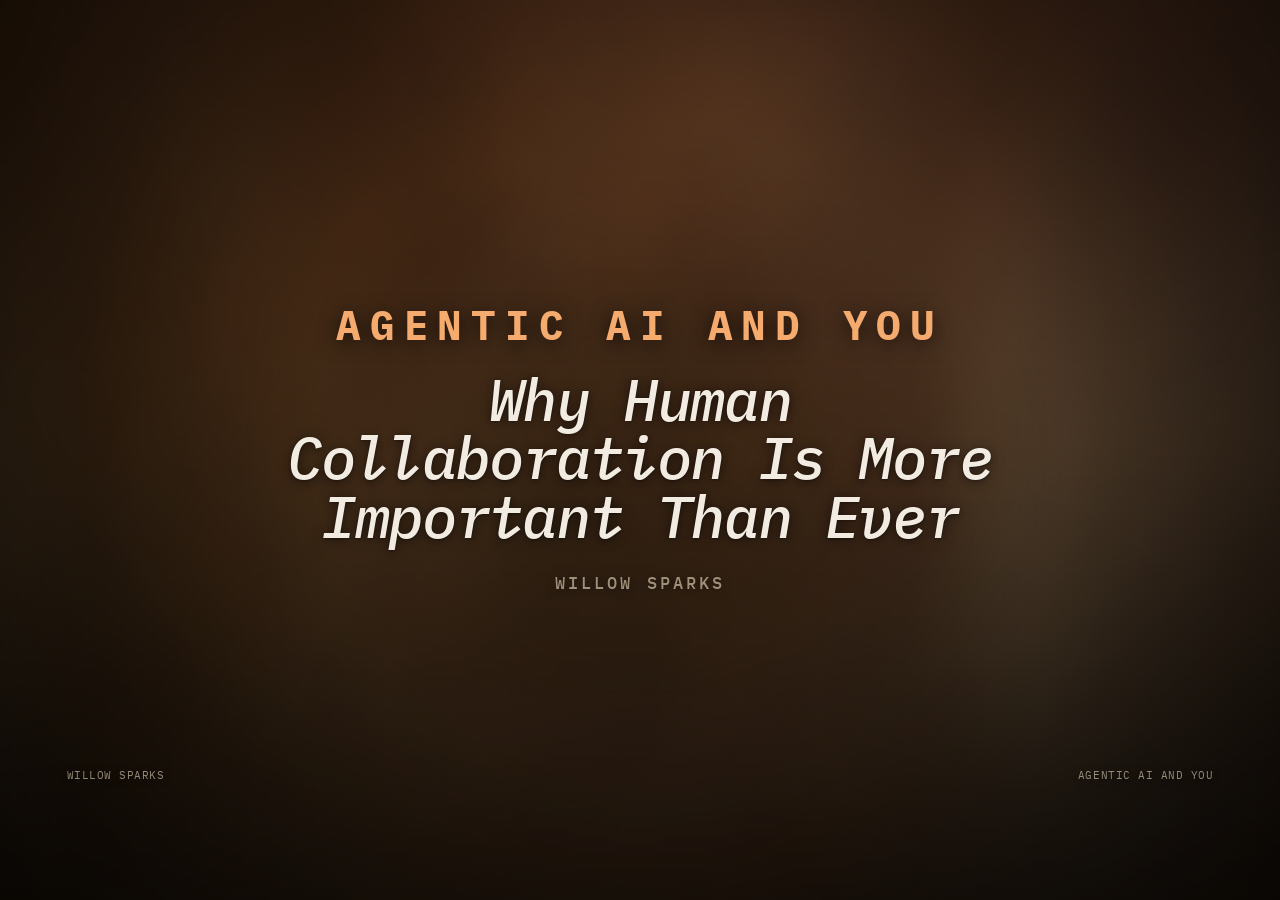
==== index.html @ 83150882 "Change slide about coordination problems" ====
<!DOCTYPE html>
<html lang="en">
  <head>
    <meta charset="utf-8" />
    <meta name="viewport" content="width=device-width, initial-scale=1, viewport-fit=cover" />
    <title>Agentic AI And You</title>
    <style>
@import url('https://fonts.googleapis.com/css2?family=IBM+Plex+Mono:wght@400;500;600;700&display=swap');

:root {
  color-scheme: dark;
  --serif-font: "IBM Plex Mono", "SFMono-Regular", ui-monospace, monospace;
  --mono-font: "IBM Plex Mono", "SFMono-Regular", ui-monospace, monospace;
  --bg: #0f0a06;
  --text: rgba(251, 245, 235, 0.96);
  --muted: rgba(232, 215, 190, 0.72);
  --soft: rgba(245, 230, 200, 0.58);
  --accent: #e89b5f;
  --accent-strong: #f5aa6e;
  --rule: rgba(216, 233, 235, 0.18);
}

* { box-sizing: border-box; }

html, body {
  margin: 0;
  width: 100%;
  height: 100%;
  overflow: hidden;
  background: var(--bg);
  color: var(--text);
  overscroll-behavior: none;
  touch-action: none;
}

body { font-family: var(--serif-font); }

#backdrop {
  position: fixed;
  inset: 0;
  width: 100vw;
  height: 100vh;
  display: block;
  background: var(--bg);
}

.backdrop-scrim {
  position: fixed;
  inset: 0;
  pointer-events: none;
  background:
    /* very faint warm/cool ambient glows */
    radial-gradient(circle at 50% 0%, rgba(232, 155, 95, 0.035), transparent 26%),
    radial-gradient(circle at 80% 80%, rgba(61, 139, 142, 0.03), transparent 22%),
    /* stronger center vignette so text stays crisp over the busy background */
    radial-gradient(circle at center, rgba(0, 0, 0, 0.28) 0%, rgba(0, 0, 0, 0.10) 38%, transparent 55%),
    radial-gradient(circle at center, transparent 42%, rgba(0, 0, 0, 0.62) 100%),
    /* top-to-bottom darkening */
    linear-gradient(180deg, rgba(15, 10, 6, 0.46), rgba(15, 10, 6, 0.62) 50%, rgba(15, 10, 6, 0.86) 100%);
  z-index: 1;
}

.deck {
  width: 1920px;
  height: 1080px;
  position: absolute;
  top: 50%;
  left: 50%;
  transform-origin: center center;
  z-index: 2;
}

.deck-footer {
  position: absolute;
  left: 100px;
  right: 100px;
  bottom: 42px;
  display: flex;
  justify-content: space-between;
  align-items: center;
  pointer-events: none;
  z-index: 3;
  font-family: var(--mono-font);
  font-size: 16px;
  letter-spacing: 0.08em;
  text-transform: uppercase;
  color: var(--soft);
  text-shadow: 0 2px 10px rgba(0, 0, 0, 0.65);
}

.slide {
  display: none;
  width: 1920px;
  height: 1080px;
  padding: 90px 100px 100px;
  align-content: center;
}

.slide.active { display: grid; }

.frame {
  width: 100%;
  max-width: 1640px;
}

.frame-narrow { max-width: 1240px; }
.frame-wide { max-width: 1720px; }
.center { justify-items: center; text-align: center; margin-inline: auto; }

h1, h2, h3, p, ul, li { margin: 0; }

h1, h2, h3, p, li {
  /* subtle text shadow to keep text legible over bright background motion */
  text-shadow: 0 2px 18px rgba(0, 0, 0, 0.55), 0 1px 4px rgba(0, 0, 0, 0.35);
}

h1 {
  font-family: var(--serif-font);
  font-size: 112px;
  font-weight: 500;
  line-height: 0.95;
  letter-spacing: -0.03em;
  text-wrap: balance;
  color: var(--text);
}

h2 {
  font-family: var(--serif-font);
  font-size: 80px;
  font-weight: 500;
  line-height: 1.02;
  letter-spacing: -0.025em;
  text-wrap: balance;
  color: var(--text);
}

h3 {
  font-family: var(--mono-font);
  font-size: 24px;
  font-weight: 500;
  letter-spacing: 0.1em;
  text-transform: uppercase;
  color: var(--accent);
  margin-bottom: 18px;
}

p, li {
  font-family: var(--serif-font);
  font-size: 44px;
  font-weight: 400;
  line-height: 1.28;
  letter-spacing: -0.01em;
  color: var(--text);
}

ul {
  padding-left: 44px;
  margin-top: 22px;
}

li { margin: 14px 0; }

.eyebrow, .subtitle, .caption, .small {
  font-family: var(--mono-font);
  letter-spacing: 0.08em;
}

.eyebrow {
  margin-bottom: 18px;
  font-size: 34px;
  font-weight: 700;
  letter-spacing: 0.18em;
  text-transform: uppercase;
  color: var(--accent-strong);
  text-shadow: 0 2px 18px rgba(0, 0, 0, 0.65);
}

.subtitle {
  margin-top: 34px;
  font-size: 26px;
  font-weight: 500;
  line-height: 1.5;
  color: var(--muted);
  text-transform: uppercase;
  text-shadow: 0 2px 14px rgba(0, 0, 0, 0.55);
}

.title-slide .frame {
  display: flex;
  flex-direction: column;
  align-items: center;
  justify-content: center;
  gap: 28px;
}

.title-slide .eyebrow {
  order: 1;
  margin: 0;
  font-size: 62px;
  font-weight: 700;
  letter-spacing: 0.22em;
  text-transform: uppercase;
  color: var(--accent-strong);
  text-shadow: 0 4px 28px rgba(0, 0, 0, 0.70);
}

.title-slide h1 {
  order: 2;
  font-style: italic;
  font-weight: 500;
  max-width: 1100px;
  font-size: 88px;
  line-height: 1.0;
  margin: 0;
  text-align: center;
}

.title-slide .subtitle {
  order: 3;
  margin: 8px 0 0;
  font-size: 26px;
  font-weight: 500;
  letter-spacing: 0.14em;
  color: var(--soft);
}

.big-text {
  font-size: 66px;
  line-height: 1.1;
  letter-spacing: -0.02em;
  text-wrap: balance;
}

.quote {
  margin-top: 30px;
  font-style: italic;
  color: rgba(251, 245, 235, 0.92);
}

.quote-large {
  max-width: 1300px;
  font-size: 54px;
  line-height: 1.18;
}

.split {
  display: grid;
  grid-template-columns: 1fr 1fr;
  gap: 64px;
  align-items: start;
  margin-top: 30px;
}

.split-60-40 { grid-template-columns: 1.15fr 0.85fr; }
.split-40-60 { grid-template-columns: 0.85fr 1.15fr; }
.split-70-30 { grid-template-columns: 1.3fr 0.7fr; }
.split-30-70 { grid-template-columns: 0.7fr 1.3fr; }

.panel { position: relative; }

.panel ul {
  margin-top: 0;
  padding-left: 34px;
}

.panel li {
  font-size: 38px;
  line-height: 1.26;
  margin: 10px 0;
}

/* Legacy image-grid kept for compatibility; image-row is preferred. */
.image-grid {
  display: grid;
  grid-template-columns: repeat(2, 1fr);
  gap: 40px;
  margin-top: 30px;
  align-items: stretch;
}

.image-grid-3 { grid-template-columns: repeat(3, 1fr); }
.image-grid-4 { grid-template-columns: repeat(4, 1fr); }

.image-wrap {
  display: flex;
  flex-direction: column;
  align-items: center;
  justify-content: flex-start;
  gap: 16px;
}

.image-wrap .image-cell {
  flex: 1 1 auto;
  display: flex;
  align-items: center;
  justify-content: center;
  width: 100%;
  min-height: 220px;
  max-height: 440px;
}

.image-wrap img {
  width: auto;
  height: auto;
  max-width: 100%;
  max-height: 100%;
  object-fit: contain;
  border-radius: 12px;
}

/* Primary single-image treatment. */
.slide-content-image {
  display: block;
  width: auto;
  max-width: min(100%, 1720px);
  height: auto;
  max-height: clamp(640px, 84vh, 900px);
  object-fit: contain;
  border-radius: 14px;
  margin-inline: auto;
}

/* Framed insert for large screenshots/title images. */
.slide-insert-wrap {
  padding: 14px;
  border-radius: 24px;
  background: linear-gradient(180deg, rgba(232, 155, 95, 0.10), rgba(232, 155, 95, 0.03));
  border: 1px solid rgba(232, 155, 95, 0.22);
  box-shadow: 0 26px 60px rgba(0, 0, 0, 0.42), inset 0 1px 0 rgba(255, 255, 255, 0.08);
  overflow: hidden;
  display: inline-block;
}

.panel.center { display: flex; flex-direction: column; justify-content: center; align-items: center; height: 100%; }
.panel.center img { margin-top: 0; }

/* Tighter, uniform image rows for multi-image slides. */
.image-row {
  display: grid;
  gap: 44px;
  margin-top: 34px;
  align-items: stretch;
  justify-items: stretch;
  width: 100%;
}

.image-row.cols-2 { grid-template-columns: repeat(2, 1fr); }
.image-row.cols-3 { grid-template-columns: repeat(3, 1fr); }
.image-row.cols-4 { grid-template-columns: repeat(4, 1fr); }
.image-row.cols-5 { grid-template-columns: repeat(5, 1fr); }
.image-row.cols-6 { grid-template-columns: repeat(6, 1fr); }

.image-row .image-cell,
.image-row .box {
  width: 100%;
  height: 100%;
  min-height: 260px;
  max-height: 540px;
  display: flex;
  align-items: center;
  justify-content: center;
  border-radius: 14px;
}

.image-row img {
  max-width: 100%;
  max-height: 100%;
  object-fit: contain;
  border-radius: 12px;
}

.image-row .label {
  text-align: center;
  margin-top: 16px;
}

.caption {
  font-size: 18px;
  text-transform: uppercase;
  color: var(--soft);
}

.small {
  font-size: 20px;
  color: var(--soft);
}

.steps { margin-top: 18px; }
.step.hidden { visibility: hidden; }

.statement-slide .frame { text-align: center; }
.statement-slide h2 { margin-bottom: 40px; }

.kicker {
  font-family: var(--mono-font);
  font-size: 22px;
  text-transform: uppercase;
  letter-spacing: 0.12em;
  color: var(--accent);
  margin-bottom: 18px;
}

.three-boxes {
  display: grid;
  grid-template-columns: repeat(3, 1fr);
  gap: 40px;
  margin-top: 50px;
  align-items: stretch;
}

.box {
  background: rgba(232, 155, 95, 0.08);
  border: 1px solid rgba(232, 155, 95, 0.25);
  border-radius: 16px;
  padding: 36px;
  display: flex;
  flex-direction: column;
  justify-content: center;
}

.box-accent {
  background: rgba(61, 139, 142, 0.10);
  border-color: rgba(61, 139, 142, 0.45);
}

.box-accent p {
  color: rgba(232, 215, 190, 0.98);
}

.box p {
  font-size: 36px;
  line-height: 1.28;
  color: var(--text);
}

/* Normalized logo strip for slides like "Software development is getting weird". */
.logo-strip {
  display: flex;
  flex-wrap: wrap;
  gap: 40px;
  justify-content: center;
  align-items: center;
  margin-top: 50px;
}

.logo-strip .logo-cell {
  height: 160px;
  width: 260px;
  display: flex;
  align-items: center;
  justify-content: center;
}

.logo-strip img {
  max-height: 150px;
  max-width: 240px;
  object-fit: contain;
}

/* Legacy logo-row kept for compatibility. */
.logo-row {
  display: flex;
  flex-wrap: wrap;
  gap: 28px;
  justify-content: center;
  align-items: center;
  margin-top: 30px;
}

.logo-row img {
  max-height: 120px;
  max-width: 220px;
  object-fit: contain;
}

.label {
  font-family: var(--mono-font);
  font-size: 20px;
  text-transform: uppercase;
  color: var(--muted);
  margin-top: 8px;
}

.dense li {
  font-size: 40px;
  line-height: 1.24;
  margin: 12px 0;
}

.compact li {
  font-size: 36px;
  line-height: 1.22;
  margin: 8px 0;
}

.two-col-bullets {
  display: grid;
  grid-template-columns: 1fr 1fr;
  gap: 12px 80px;
  column-fill: balance;
}

.two-col-bullets li {
  break-inside: avoid;
}

/* Flowchart reconstruction for slide 4. */
.agent-flowchart {
  display: flex;
  flex-direction: column;
  align-items: center;
  gap: 44px;
  margin-top: 30px;
}

.agent-flowchart .step.hidden {
  display: none;
}

.flow-row {
  display: flex;
  justify-content: center;
  gap: 180px;
  width: 100%;
}

.flow-node {
  display: flex;
  flex-direction: column;
  align-items: center;
  gap: 18px;
  max-width: 420px;
}

.flow-node img {
  max-height: 320px;
  width: auto;
  object-fit: contain;
  border-radius: 14px;
}

.flow-label {
  font-family: var(--mono-font);
  font-size: 22px;
  text-transform: uppercase;
  letter-spacing: 0.08em;
  color: var(--muted);
}

.flow-path {
  display: flex;
  align-items: center;
  justify-content: center;
  gap: 18px;
  flex-wrap: wrap;
  width: 100%;
}

.flow-step {
  font-family: var(--mono-font);
  font-size: 26px;
  font-weight: 500;
  letter-spacing: 0.06em;
  text-transform: uppercase;
  background: rgba(232, 155, 95, 0.10);
  border: 1px solid rgba(232, 155, 95, 0.35);
  border-radius: 14px;
  padding: 22px 30px;
  color: var(--text);
  text-shadow: 0 2px 10px rgba(0, 0, 0, 0.55);
  white-space: nowrap;
}

.flow-step.query {
  border-color: rgba(232, 155, 95, 0.80);
  background: rgba(232, 155, 95, 0.18);
}

.flow-step.stop {
  border-color: rgba(183, 74, 29, 0.80);
  background: rgba(183, 74, 29, 0.18);
  color: var(--accent-strong);
}

.flow-arrow {
  font-size: 44px;
  color: var(--accent);
  font-weight: 700;
  text-shadow: 0 2px 8px rgba(0, 0, 0, 0.55);
}

.flow-arrow.down {
  transform: rotate(90deg);
}

.flow-loop {
  font-family: var(--serif-font);
  font-size: 52px;
  font-style: italic;
  color: var(--accent-strong);
  margin-top: 4px;
  text-shadow: 0 2px 14px rgba(0, 0, 0, 0.55);
}

/* Step reveals must keep layout when hidden. */
.step.hidden {
  visibility: hidden;
}

img.step.hidden {
  opacity: 0;
  visibility: hidden;
}

/* Complexity map stack with rotation/overlap. */
.complexity-stack {
  position: relative;
  width: 100%;
  height: 620px;
  display: flex;
  justify-content: center;
  align-items: center;
  margin-top: 40px;
}

.complexity-layer {
  position: absolute;
  max-width: 760px;
  max-height: 540px;
  width: auto;
  height: auto;
  object-fit: contain;
  border-radius: 14px;
  box-shadow: 0 18px 50px rgba(0, 0, 0, 0.45);
  transition: transform 0.4s ease, opacity 0.3s ease;
}

.complexity-layer:nth-child(1) { top: 4%; left: 6%; }
.complexity-layer:nth-child(2) { top: 2%; right: 6%; }
.complexity-layer:nth-child(3) { bottom: 6%; left: 10%; }
.complexity-layer:nth-child(4) { bottom: 2%; right: 10%; }

.complexity-layer.hidden {
  opacity: 0;
  visibility: hidden;
  transform: scale(0.92) !important;
}

/* Glow panel to lift dark images off the background. */
.glow-panel {
  padding: 16px;
  border-radius: 24px;
  background: radial-gradient(circle at 30% 30%, rgba(232, 155, 95, 0.14), rgba(232, 155, 95, 0.04) 60%);
  border: 1px solid rgba(232, 155, 95, 0.22);
  box-shadow: 0 0 60px rgba(232, 155, 95, 0.10), 0 22px 55px rgba(0, 0, 0, 0.45);
}

.glow-panel img {
  border-radius: 16px;
  margin: 0;
}

/* Caption overlay for joke stock-photo watermarks. */
.image-with-caption {
  position: relative;
  display: inline-flex;
}

.image-caption-overlay {
  position: absolute;
  bottom: 18px;
  right: 18px;
  margin: 0;
  padding: 8px 14px;
  font-family: var(--mono-font);
  font-size: 15px;
  letter-spacing: 0.04em;
  text-transform: uppercase;
  color: rgba(15, 10, 6, 0.92);
  background: rgba(245, 230, 200, 0.78);
  border-radius: 6px;
  box-shadow: 0 4px 16px rgba(0, 0, 0, 0.45);
  pointer-events: none;
  transform: rotate(-2deg);
}

/* Larger logo strip variant, forced into a balanced 3x2 grid. */
.logo-strip-large {
  display: grid;
  grid-template-columns: repeat(3, 1fr);
  gap: 40px;
  justify-items: center;
  align-items: center;
  margin-top: 50px;
}

.logo-strip-large .logo-cell {
  height: 200px;
  width: 100%;
  max-width: 360px;
}

.logo-strip-large img {
  max-height: 190px;
  max-width: 100%;
}

/* Better fitting images inside split panels. */
.panel-image {
  display: block;
  max-width: 100%;
  max-height: 780px;
  height: auto;
  width: auto;
  object-fit: contain;
  border-radius: 14px;
}

em { color: var(--accent-strong); font-style: italic; }
strong { color: var(--accent-strong); font-weight: 600; }

@media (max-width: 900px) {
  h1 { font-size: 64px; }
  h2 { font-size: 48px; }
  p, li { font-size: 28px; }
}

    </style>
  </head>
  <body>
    <canvas id="backdrop" aria-hidden="true"></canvas>
    <div class="backdrop-scrim"></div>

    <div class="deck">
      <div class="deck-footer" aria-hidden="true">
        <span>Willow Sparks</span>
        <span>Agentic AI And You</span>
      </div>

      <!-- SLIDE 1 -->
      <section class="slide title-slide center active" data-slide="1">
        <div class="frame center">
          <p class="eyebrow">Agentic AI And You</p>
          <h1>Why Human Collaboration Is More Important Than Ever</h1>
          <p class="subtitle">Willow Sparks</p>
        </div>
      </section>

      <!-- SLIDE 2 -->
      <section class="slide" data-slide="2">
        <div class="frame split split-60-40">
          <div class="panel">
            <h2>Who am I?</h2>
            <ul class="dense">
            <li>Scientific Computing Graduate since 2024 (nearly finished!) at Daresbury Labs</li>
            <li>Joined after finishing my MPhys at Lancaster University</li>
            <li>Worked on various different cool projects in different groups in SCD, e.g.:
            <ul>
            <li>DFT Processing Tools</li>
            <li>Monte-Carlo Simulators</li>
            <li>Cryo-EM Compression Tools</li>
            <li>and more!</li>
            </ul>
            </li>
            </ul>
          </div>
          <div class="panel center">
            <img src="images/slide-2-img-19.png" alt="" class="panel-image" />
          </div>
        </div>
      </section>

      <!-- SLIDE 3 -->
      <section class="slide" data-slide="3">
        <div class="frame split split-60-40">
          <div class="panel">
            <h2>AI Agents</h2>
            <ul class="dense">
            <li>This year, I’ve been spending most of my time working with AI and building AI agents.</li>
            <li>It’s been a really weird year!</li>
            <li>Rather than focusing on the technical stuff, I’d like to discuss how will this affect collaboration</li>
            </ul>
          </div>
          <div class="panel center">
            <img src="images/slide-3-img-22.png" alt="" class="panel-image" />
          </div>
        </div>
      </section>

      <!-- SLIDE 4 -->
      <section class="slide" data-slide="4">
        <div class="frame frame-wide">
          <h2>What is an agent?</h2>
          <div class="agent-flowchart">
            <div class="flow-row">
              <div class="flow-node image-node step hidden" data-step="1">
                <img src="images/slide-4-img-24.png" alt="" />
                <span class="flow-label">An LLM (ChatGPT, Claude etc)</span>
              </div>
              <div class="flow-node image-node step hidden" data-step="2">
                <img src="images/slide-4-img-25.png" alt="" />
                <span class="flow-label">“Tools” (Bash, File I/O, Search etc)</span>
              </div>
            </div>
            <div class="step hidden" data-step="3">
              <div class="flow-path">
                <div class="flow-step">Start with goal</div>
                <div class="flow-arrow">→</div>
                <div class="flow-step">Think + Use tools</div>
                <div class="flow-arrow">→</div>
                <div class="flow-step query">Goal achieved?</div>
                <div class="flow-arrow down">↓</div>
                <div class="flow-step stop">Stop</div>
              </div>
              <div class="flow-loop">and a loop!</div>
            </div>
          </div>
        </div>
      </section>

      <!-- SLIDE 5 -->
      <section class="slide" data-slide="5">
        <div class="frame frame-wide">
          <h2>What can agents help with?</h2>
          <p class="big-text" style="margin-top: 18px; color: var(--accent);">Basically everything!</p>
          <ul class="dense two-col-bullets">
            <li class="step hidden">Writing and debugging code</li>
            <li class="step hidden">Running simulations</li>
            <li class="step hidden">Doing research</li>
            <li class="step hidden">Performing statistical analysis</li>
            <li class="step hidden">Consolidating and summarising information</li>
            <li class="step hidden">Coordinating with others</li>
            <li class="step hidden">...dealing with paperwork</li>
          </ul>
        </div>
      </section>

      <!-- SLIDE 6 -->
      <section class="slide statement-slide" data-slide="6">
        <div class="frame center">
          <h2>Vibe coding….</h2>
          <div class="slide-insert-wrap">
            <img src="images/slide-6-img-40.png" alt="" class="slide-content-image" style="max-height: 620px;" />
          </div>
        </div>
      </section>

      <!-- SLIDE 7 -->
      <section class="slide" data-slide="7">
        <div class="frame frame-wide center">
          <h2>Software development is getting weird</h2>
          <div class="logo-strip logo-strip-large">
            <div class="logo-cell"><img src="images/slide-7-img-42.png" alt="" /></div>
            <div class="logo-cell"><img src="images/slide-7-img-43.png" alt="" /></div>
            <div class="logo-cell"><img src="images/slide-7-img-44.png" alt="" /></div>
            <div class="logo-cell"><img src="images/slide-7-img-45.png" alt="" /></div>
            <div class="logo-cell"><img src="images/slide-7-img-46.png" alt="" /></div>
            <div class="logo-cell"><img src="images/slide-7-img-47.png" alt="" /></div>
          </div>
        </div>
      </section>

      <!-- SLIDE 8 -->
      <section class="slide" data-slide="8">
        <div class="frame split split-60-40">
          <div class="panel">
            <h2>Some statistics - GitHub</h2>
            <ul class="dense">
            <li>There were ~1 billion commits to github in 2025. In April it reached 275 million per week</li>
            <li>In February, around 4% of all commits were written by Claude Code.</li>
            </ul>
            <p class="small" style="margin-top: 20px;">(Source: GitHub)</p>
          </div>
          <div class="panel center">
            <img src="images/slide-8-img-50.png" alt="" class="panel-image" />
          </div>
        </div>
      </section>

      <!-- SLIDE 9 -->
      <section class="slide statement-slide" data-slide="9">
        <div class="frame center">
          <h2>Some statistics - METR</h2>
          <div class="slide-insert-wrap">
            <img src="images/slide-9-img-52.png" alt="" class="slide-content-image" style="max-height: 680px;" />
          </div>
        </div>
      </section>

      <!-- SLIDE 10 -->
      <section class="slide statement-slide" data-slide="10">
        <div class="frame center">
          <h2 style="max-width: 1200px;">In early 2025, METR reported AI tools largely slowed people down?</h2>
          <div class="slide-insert-wrap">
            <img src="images/slide-10-img-54.png" alt="" class="slide-content-image" style="max-height: 580px;" />
          </div>
        </div>
      </section>

      <!-- SLIDE 11 -->
      <section class="slide statement-slide" data-slide="11">
        <div class="frame center">
          <h2>Then those results were declared outdated this year...</h2>
          <div class="slide-insert-wrap">
            <img src="images/slide-11-img-56.png" alt="" class="slide-content-image" style="max-height: 620px;" />
          </div>
        </div>
      </section>

      <!-- SLIDE 12 -->
      <section class="slide" data-slide="12">
        <div class="frame frame-wide center">
          <h2>Productivity is up! But...</h2>
          <div class="image-row cols-3">
            <div class="image-cell"><img src="images/slide-12-img-58.png" alt="" /></div>
            <div class="image-cell"><img src="images/slide-12-img-59.png" alt="" /></div>
            <div class="image-cell"><img src="images/slide-12-img-60.png" alt="" /></div>
          </div>
        </div>
      </section>

      <!-- SLIDE 13 -->
      <section class="slide" data-slide="13">
        <div class="frame frame-wide center">
          <h2>AI is <em>divisive</em></h2>
          <div class="image-row cols-4">
            <div class="image-cell"><img src="images/slide-13-img-62.png" alt="" /></div>
            <div class="image-cell"><img src="images/slide-13-img-63.png" alt="" /></div>
            <div class="image-cell"><img src="images/slide-13-img-64.png" alt="" /></div>
            <div class="image-cell"><img src="images/slide-13-img-65.png" alt="" /></div>
          </div>
        </div>
      </section>

      <!-- SLIDE 14 -->
      <section class="slide" data-slide="14">
        <div class="frame frame-wide center">
          <h2>Agents are spreading beyond software</h2>
          <div class="three-boxes">
            <div class="box"><p><strong>Science</strong><br/>Data analysis, experiment design, literature review...</p></div>
            <div class="box"><p><strong>Law</strong><br/>Contract review, case research, compliance checks...</p></div>
            <div class="box box-accent"><p><strong>Medicine</strong><br/>Diagnostics, triage, ongoing care...</p></div>
          </div>
        </div>
      </section>

      <!-- SLIDE 15 -->
      <section class="slide" data-slide="15">
        <div class="frame split split-60-40">
          <div class="panel">
            <h2>Personal Experience</h2>
            <ul class="dense">
            <li class="step hidden" data-step="1">When I joined in 2024, I was staunchly anti-AI</li>
            <li class="step hidden" data-step="2">Eventually, I relented in 2025 when I had 6 months to deal with some &quot;legacy code&quot;</li>
            <li class="step hidden" data-step="3">Carried on from there, trying to use tools mindfully</li>
            <li class="step hidden" data-step="4">Since December 2025, I haven’t written a single line of code and have spent almost all my time designing AI agents</li>
            <li class="step hidden" data-step="5">It’s been a weird flip</li>
            </ul>
          </div>
          <div class="panel center">
            <img src="images/slide-15-img-72.png" alt="" data-step="2" class="panel-image step hidden" />
          </div>
        </div>
      </section>

      <!-- SLIDE 16 -->
      <section class="slide statement-slide" data-slide="16">
        <div class="frame center">
          <p class="eyebrow">Part I</p>
          <h2>How did we get here, and why?</h2>
        </div>
      </section>

      <!-- SLIDE 17 -->
      <section class="slide" data-slide="17">
        <div class="frame frame-wide">
          <h2>Raise your hand if you know the following:</h2>
          <ul class="compact two-col-bullets">
          <li class="step hidden" data-step="1">How to write a python script?</li>
          <li class="step hidden" data-step="2">How to use git?</li>
          <li class="step hidden" data-step="3">How to write GPU kernels?</li>
          <li class="step hidden" data-step="4">How the Haber process works?</li>
          <li class="step hidden" data-step="5">What AdS/CFT correspondence is and why it matters?</li>
          <li class="step hidden" data-step="6">How to design an mRNA vaccine to fight against a global pandemic?</li>
          <li class="step hidden" data-step="7">How to calculate magnetic susceptibility bandstructures using ab-initio methods?</li>
          </ul>
        </div>
      </section>

      <!-- SLIDE 18 -->
      <section class="slide" data-slide="18">
        <div class="frame split split-50-50">
          <div class="panel">
            <div class="quote quote-large" style="margin-top: 24px;">
              <p class="step hidden" data-step="1">“Science has provided the swiftest communication between individuals”</p>
              <p class="step hidden" data-step="2" style="margin-top: 24px;">“There is a growing mountain of research. But there is increased evidence that we are being bogged down today as specialization extends”</p>
              <p class="step hidden" data-step="3" style="margin-top: 24px; color: var(--accent);">— Vannevar Bush, 1945</p>
            </div>
          </div>
          <div class="panel center">
            <img src="images/slide-18-img-79.png" alt="" class="panel-image step hidden" data-step="3" />
          </div>
        </div>
      </section>

      <!-- SLIDE 19 -->
      <section class="slide" data-slide="19">
        <div class="frame">
          <h2>Specialisation</h2>
          <div class="three-boxes">
            <div class="box"><p>The world is highly specialised, and this has brought many benefits</p></div>
            <div class="box"><p>Specialisation is a massive barrier to collaboration</p></div>
            <div class="box box-accent"><p>We need tools to enable collaboration in light of specialisation</p></div>
          </div>
        </div>
      </section>

      <!-- SLIDE 20 -->
      <section class="slide" data-slide="20">
        <div class="frame frame-wide center">
          <h2>Computers: Intelligence Augmentation</h2>
          <div class="image-row cols-2">
            <div class="image-wrap">
              <div class="image-cell"><img src="images/slide-20-img-88.png" alt="" /></div>
              <span class="label">Jean Bartik &amp; Frances Spence</span>
            </div>
            <div class="image-wrap">
              <div class="image-cell"><img src="images/slide-20-img-87.png" alt="" /></div>
              <span class="label">Douglas Engelbart</span>
            </div>
          </div>
        </div>
      </section>

      <!-- SLIDE 21 -->
      <section class="slide" data-slide="21">
        <div class="frame split split-60-40">
          <div class="panel">
            <h2>Computers enable collaboration</h2>
            <ul class="dense">
            <li>Instant communication with everyone around the world</li>
            <li>Instant access to all the world’s knowledge and learning resources</li>
            <li>Automation of large scale numerical calculations far beyond human scale</li>
            <li>and more!</li>
            </ul>
          </div>
          <div class="panel center">
            <div class="glow-panel">
              <img src="images/slide-21-img-97.png" alt="" class="panel-image" />
            </div>
          </div>
        </div>
      </section>

      <!-- SLIDE 22 -->
      <section class="slide" data-slide="22">
        <div class="frame frame-wide center">
          <h2>But the world keeps getting more complex...</h2>
          <div class="complexity-stack">
            <img src="images/slide-22-img-99.png" alt="" class="complexity-layer step hidden" data-rot="-6" />
            <img src="images/slide-22-img-100.png" alt="" class="complexity-layer step hidden" data-rot="12" />
            <img src="images/slide-22-img-101.png" alt="" class="complexity-layer step hidden" data-rot="-10" />
            <img src="images/slide-22-img-102.png" alt="" class="complexity-layer step hidden" data-rot="7" />
          </div>
        </div>
      </section>

      <!-- SLIDE 23 -->
      <section class="slide" data-slide="23">
        <div class="frame split split-60-40">
          <div class="panel">
            <h2>Coordination is hard!</h2>
            <ul class="dense">
            <li>The problems we deal with in &quot;big science&quot; are now too big for one person to solve</li>
            <li>Specialisation means people only understand &quot;their area&quot; and few people can see the <em>whole</em> system</li>
            <li>We build teams and bureaucracies to fill the gaps, but this eventually leads to rot</li>
            </ul>
          </div>
          <div class="panel center">
            <img src="images/bureaucracy.jpg" alt="" class="panel-image" />
          </div>
        </div>
      </section>

      <!-- SLIDE 24 -->
      <section class="slide" data-slide="24">
        <div class="frame">
          <h2>Specialisation</h2>
          <div class="three-boxes">
            <div class="box"><p>The world is highly specialised, and this has brought many benefits</p></div>
            <div class="box"><p>Specialisation is a massive barrier to collaboration</p></div>
            <div class="box box-accent"><p>We need tools to enable collaboration in light of specialisation</p></div>
          </div>
        </div>
      </section>

      <!-- SLIDE 25 -->
      <section class="slide statement-slide" data-slide="25">
        <div class="frame center">
          <p class="eyebrow">Part II</p>
          <h2>What impact do agents have?</h2>
          <p class="quote quote-large" style="margin-top: 40px;">Do agents make this problem better or worse?</p>
        </div>
      </section>

      <!-- SLIDE 26 -->
      <section class="slide statement-slide" data-slide="26">
        <div class="frame center">
          <h2>Software Development</h2>
          <p class="subtitle">Feels like this:</p>
          <div class="slide-insert-wrap">
            <img src="images/slide-26-img-116.png" alt="" class="slide-content-image" style="max-height: 620px;" />
          </div>
        </div>
      </section>

      <!-- SLIDE 27 -->
      <section class="slide" data-slide="27">
        <div class="frame">
          <h2>It’s never been easier...</h2>
          <ul class="dense">
          <li class="step hidden" data-step="1">To make software!</li>
          <li class="step hidden" data-step="2">To make software with less experience!</li>
          <li class="step hidden" data-step="3">To <em>think</em> you made software with less experience…</li>
          <li class="step hidden" data-step="4">To spam open-source projects with broken code...</li>
          </ul>
        </div>
      </section>

      <!-- SLIDE 28 -->
      <section class="slide" data-slide="28">
        <div class="frame split split-60-40">
          <div class="panel">
            <h2>Personal Experience - Myself</h2>
            <ul class="dense">
              <li>At this point, I don’t write any code</li>
              <li class="step hidden" data-step="1">It’s fun, and I’m a better engineer for it!</li>
              <li class="step hidden" data-step="2">It’s also been a really good learning tool, because I still make effort to learn.</li>
              <li class="step hidden" data-step="3">But this all only works because I know how software development works</li>
              <li class="step hidden" data-step="4">Software was so easy for AI to “automate” because software is verifiable.</li>
              <li class="step hidden" data-step="5">This is not “a normal jump in abstraction”</li>
            </ul>
          </div>
          <div class="panel center">
            <img src="images/slide-28-img-121.png" alt="" class="panel-image" />
          </div>
        </div>
      </section>

      <!-- SLIDE 29 -->
      <section class="slide" data-slide="29">
        <div class="frame split split-60-40">
          <div class="panel">
            <h2>Teamwork</h2>
            <ul class="dense">
            <li class="step hidden" data-step="1">AI reduces barriers for collaboration</li>
            <li class="step hidden" data-step="2">Makes it easier to centralise, share and standardise information</li>
            <li class="step hidden" data-step="3">Helps translate between specialist “languages” so different disciplines can actually talk to each other</li>
            </ul>
          </div>
          <div class="panel center image-with-caption">
            <img src="images/slide-29-img-124.png" alt="" class="panel-image" />
            <p class="caption image-caption-overlay">Obligatory “stock photo with watermark spam”</p>
          </div>
        </div>
      </section>

      <!-- SLIDE 30 -->
      <section class="slide" data-slide="30">
        <div class="frame split split-60-40">
          <div class="panel">
            <h2>Slop Cannons</h2>
            <ul class="dense">
            <li class="step hidden" data-step="1">Rolling out AI tools with no training is terrible</li>
            <li class="step hidden" data-step="2">It’s too easy to trust AI if you don’t understand what it’s done</li>
            <li class="step hidden" data-step="3">Laziness with AI is infinitely worse than laziness without AI</li>
            </ul>
          </div>
          <div class="panel center">
            <img src="images/slide-30-img-128.png" alt="" data-step="3" class="panel-image step hidden" />
          </div>
        </div>
      </section>

      <!-- SLIDE 31 -->
      <section class="slide title-slide center" data-slide="31">
        <div class="frame center">
          <h1>Expertise is still needed!</h1>
        </div>
      </section>

      <!-- SLIDE 32 -->
      <section class="slide" data-slide="32">
        <div class="frame">
          <h2>Some closing thoughts</h2>
          <ul class="dense">
          <li class="step hidden" data-step="1">Agentic AI is one of the most powerful tools we have for breaking through complexity, and the limits really are your imagination.</li>
          <li class="step hidden" data-step="2">But blindly trusting AI does <em>not</em> work, and is a real danger</li>
          <li class="step hidden" data-step="3">This problem isn’t solved by ignoring AI</li>
          <li class="step hidden" data-step="4">Even if AI could “do everything” it would still be more important to learn how things work</li>
          <li class="step hidden" data-step="5">Expertise from other people outside your discipline is <em>vital</em></li>
          </ul>
        </div>
      </section>

      <!-- SLIDE 33 -->
      <section class="slide title-slide center" data-slide="33">
        <div class="frame center">
          <h1>Thanks for listening!</h1>
        </div>
      </section>
    </div>

    <script>
// WebGL retro starfield shader
(() => {
  const canvas = document.getElementById("backdrop");
  const gl = canvas.getContext("webgl", { antialias: false, depth: false, stencil: false, alpha: false });
  if (!gl) return;

  const prefersReducedMotion = window.matchMedia && window.matchMedia("(prefers-reduced-motion: reduce)").matches;
  const renderScale = (window.devicePixelRatio || 1) < 1.5 ? 0.5 : 0.35;

  const vs = `
    attribute vec2 position;
    void main() { gl_Position = vec4(position, 0.0, 1.0); }
  `;

  const fs = `
precision highp float;
uniform vec2 iResolution;
uniform float iTime;

// pseudo-random unit gradients for classic Perlin noise
vec2 perlinHash2(vec2 p) {
  float n = fract(sin(dot(p, vec2(127.1, 311.7))) * 43758.5453123);
  vec2 g = fract(vec2(n * 256.0, n * 65536.0)) * 2.0 - 1.0;
  return g / (length(g) + 0.001);
}

// classic 2D Perlin noise, output 0..1
float perlin(vec2 p) {
  vec2 i = floor(p);
  vec2 f = fract(p);
  f = f * f * f * (f * (f * 6.0 - 15.0) + 10.0);

  vec2 g00 = perlinHash2(i + vec2(0.0, 0.0));
  vec2 g10 = perlinHash2(i + vec2(1.0, 0.0));
  vec2 g01 = perlinHash2(i + vec2(0.0, 1.0));
  vec2 g11 = perlinHash2(i + vec2(1.0, 1.0));

  float d00 = dot(g00, f - vec2(0.0, 0.0));
  float d10 = dot(g10, f - vec2(1.0, 0.0));
  float d01 = dot(g01, f - vec2(0.0, 1.0));
  float d11 = dot(g11, f - vec2(1.0, 1.0));

  return mix(mix(d00, d10, f.x), mix(d01, d11, f.x), f.y) * 0.5 + 0.5;
}

// layered fractal Perlin noise
float fbmPerlin(vec2 p) {
  float v = 0.0;
  float a = 0.5;
  for (int i = 0; i < 5; i++) {
    v += a * perlin(p);
    p *= 2.0;
    a *= 0.5;
  }
  return v;
}

mat2 rotate(float a) {
  float c = cos(a), s = sin(a);
  return mat2(c, -s, s, c);
}

// smooth, meandering drift vector: each layer gets its own chaotic path
vec2 meander(vec2 p, float t, float seed) {
  float s = seed * 7.3;
  float x = fbmPerlin(p * 0.6 + vec2(t * 0.09 + s, s));
  float y = fbmPerlin(p * 0.6 + vec2(s + 3.0, t * 0.11 + s));
  return (vec2(x, y) * 2.0 - 1.0);
}

// a single slow, warped blob field
float blobField(vec2 uv, float t, float seed, float scale) {
  float angle = (fbmPerlin(vec2(t * 0.03, seed)) - 0.5) * 6.28;
  vec2 p = rotate(angle) * uv * scale;
  vec2 drift = meander(uv * 0.9 + seed, t, seed);
  return fbmPerlin(p + drift * 1.8);
}

// simple pseudo-random
float rand(vec2 p) {
  return fract(sin(dot(p, vec2(12.9898, 78.233))) * 43758.5453);
}

// slow drifting warm ember particles
float embers(vec2 uv, float t) {
  float v = 0.0;
  for (int i = 0; i < 55; i++) {
    float fi = float(i);
    float speed = 0.03 + 0.05 * fract(fi * 0.37);
    float size = 0.004 + 0.007 * fract(fi * 0.71);

    float x = fract(fi * 0.13 + t * speed * 0.25 + sin(t * 0.06 + fi) * 0.10);
    float y = fract(fi * 0.29 - t * speed * 0.40 + cos(t * 0.05 + fi * 1.3) * 0.08);

    vec2 pos = vec2(x, y);
    vec2 wrap = abs(uv - pos);
    wrap = min(wrap, 1.0 - wrap);

    float d = length(wrap);
    float sparkle = 0.5 + 0.5 * sin(t * (1.2 + fract(fi * 0.53)) + fi);
    v += smoothstep(size * 5.0, size, d) * sparkle * 0.055;
  }
  return v;
}

// slow rotating light rays / god-rays
float godRays(vec2 uv, float t) {
  vec2 center = uv - 0.5;
  float angle = atan(center.y, center.x) + t * 0.08;
  float rays = sin(angle * 8.0 + t * 0.15) * 0.5 + 0.5;
  rays += sin(angle * 14.0 - t * 0.22) * 0.5 + 0.5;
  rays *= 0.5;
  float dist = length(center) * 1.6;
  float falloff = exp(-dist * 1.8);
  return smoothstep(0.35, 0.85, rays) * falloff * 0.18;
}

// subtle, slow aurora-like haze that drifts and folds
float aurora(vec2 uv, float t) {
  vec2 p = uv * vec2(2.8, 1.5);
  float drift = fbmPerlin(p * 0.6 + vec2(t * 0.08, t * 0.05)) * 2.5;
  float wave = sin(p.x * 1.8 + t * 0.22 + drift) * 0.5 + 0.5;
  float y = uv.y * 1.6 - 0.75 + sin(uv.x * 2.2 + t * 0.12) * 0.22 + cos(t * 0.18 + uv.x * 1.4) * 0.12;
  float band = smoothstep(0.52, 0.82, wave) * exp(-y * y * 3.2);
  return band * 0.24;
}

void main() {
  vec2 uv = gl_FragCoord.xy / iResolution.xy;
  float t = iTime * 0.38;

  // base dark warm void
  vec3 color = vec3(0.20, 0.12, 0.07);

  // firm but not overwhelming global breathing pulse
  float breathe = 0.72 + 0.28 * sin(t * 0.95);

  // large warm amber blobs drifting on independent random paths
  float a = blobField(uv, t, 1.0, 1.6);
  float maskA = smoothstep(0.26, 0.74, a);
  color += vec3(0.84, 0.46, 0.19) * maskA * 0.75 * breathe;

  // cooler teal blobs, smaller and faster, wandering elsewhere
  float b = blobField(uv + vec2(3.7, -2.2), t * 0.90, 4.3, 2.4);
  float maskB = smoothstep(0.32, 0.68, b);
  color += vec3(0.48, 0.78, 0.74) * maskB * 0.34 * (0.78 + 0.35 * sin(t * 1.6));

  // deep rust/brown undercurrents
  float c = blobField(uv * 0.7 + vec2(-1.8, 2.4), t * 0.60, 7.1, 1.25);
  float maskC = smoothstep(0.24, 0.76, c);
  color += vec3(0.64, 0.28, 0.13) * maskC * 0.32 * breathe;

  // bright wandering highlight
  vec2 sunPos = vec2(
    0.5 + 0.42 * meander(vec2(t * 0.10), t * 0.5, 2.0).x,
    0.5 + 0.34 * meander(vec2(t * 0.08), t * 0.5, 5.0).y
  );
  float sunDist = length((uv - sunPos) * vec2(1.0, 1.5));
  float sunGlow = exp(-sunDist * 2.6) * (0.75 + 0.55 * sin(t * 1.4));
  color += vec3(1.0, 0.62, 0.30) * sunGlow * 0.34;

  // subtle color shift / chromatic drift
  color.r += 0.04 * sin(t * 0.6 + uv.y * 3.0);
  color.b += 0.03 * cos(t * 0.5 + uv.x * 2.5);

  // subtle drifting aurora haze
  float band = aurora(uv, t);
  color += vec3(0.62, 0.82, 0.72) * band;
  color += vec3(0.85, 0.45, 0.22) * band * 0.45;

  // vignette to keep focus on the slide
  float vig = 1.0 - smoothstep(0.33, 1.05, length((uv - 0.5) * 1.55));
  color *= 0.64 + 0.36 * vig;

  gl_FragColor = vec4(color, 1.0);
}
  `;

  function createShader(type, source) {
    const s = gl.createShader(type);
    gl.shaderSource(s, source);
    gl.compileShader(s);
    if (!gl.getShaderParameter(s, gl.COMPILE_STATUS)) {
      console.error(gl.getShaderInfoLog(s));
      gl.deleteShader(s);
      return null;
    }
    return s;
  }

  const program = gl.createProgram();
  const vsCompiled = createShader(gl.VERTEX_SHADER, vs);
  const fsCompiled = createShader(gl.FRAGMENT_SHADER, fs);
  if (!vsCompiled || !fsCompiled) return;
  gl.attachShader(program, vsCompiled);
  gl.attachShader(program, fsCompiled);
  gl.linkProgram(program);
  if (!gl.getProgramParameter(program, gl.LINK_STATUS)) return;

  const buffer = gl.createBuffer();
  gl.bindBuffer(gl.ARRAY_BUFFER, buffer);
  gl.bufferData(gl.ARRAY_BUFFER, new Float32Array([-1,-1, 1,-1, -1,1, -1,1, 1,-1, 1,1]), gl.STATIC_DRAW);

  const posLoc = gl.getAttribLocation(program, "position");
  const resLoc = gl.getUniformLocation(program, "iResolution");
  const timeLoc = gl.getUniformLocation(program, "iTime");

  function resize() {
    const w = window.innerWidth;
    const h = window.innerHeight;
    canvas.width = Math.max(1, Math.floor(w * renderScale));
    canvas.height = Math.max(1, Math.floor(h * renderScale));
    canvas.style.width = w + "px";
    canvas.style.height = h + "px";
    gl.viewport(0, 0, canvas.width, canvas.height);
  }

  window.addEventListener("resize", resize);
  resize();

  const start = performance.now();

  function render(now) {
    requestAnimationFrame(render);

    gl.useProgram(program);
    gl.bindBuffer(gl.ARRAY_BUFFER, buffer);
    gl.enableVertexAttribArray(posLoc);
    gl.vertexAttribPointer(posLoc, 2, gl.FLOAT, false, 0, 0);
    gl.uniform2f(resLoc, canvas.width, canvas.height);
    gl.uniform1f(timeLoc, prefersReducedMotion ? 0 : (now - start) / 1000);
    gl.drawArrays(gl.TRIANGLES, 0, 6);
  }

  requestAnimationFrame(render);
})();

// Deck scaling and navigation
const deck = document.querySelector(".deck");
const DECK_WIDTH = 1920;
const DECK_HEIGHT = 1080;

function scaleDeck() {
  const sx = window.innerWidth / DECK_WIDTH;
  const sy = window.innerHeight / DECK_HEIGHT;
  deck.style.transform = `translate(-50%, -50%) scale(${Math.min(sx, sy)})`;
}

window.addEventListener("resize", scaleDeck);
scaleDeck();

// Complexity stack: apply rotations from data-rot once on load.
document.querySelectorAll(".complexity-layer[data-rot]").forEach(el => {
  el.style.transform = `rotate(${el.dataset.rot}deg)`;
});

const slides = Array.from(document.querySelectorAll(".slide"));
let slideIndex = 0;
let stepIndex = 0;

function clamp(v, min, max) { return Math.max(min, Math.min(max, v)); }

function stepNumber(s, i) {
  const n = Number.parseInt(s.dataset.step, 10);
  return Number.isNaN(n) ? i + 1 : n;
}

function stepCountFor(steps) {
  const nums = steps.map(stepNumber);
  return nums.length ? Math.max(...nums) : 0;
}

function applySteps(slide) {
  const steps = Array.from(slide.querySelectorAll(".step"));
  steps.forEach((s, i) => s.classList.toggle("hidden", stepNumber(s, i) > stepIndex));
  return stepCountFor(steps);
}

function showSlide(index, shouldUpdateHash = true) {
  slideIndex = clamp(index, 0, slides.length - 1);
  slides.forEach((s, i) => s.classList.toggle("active", i === slideIndex));
  const stepCount = applySteps(slides[slideIndex]);
  stepIndex = clamp(stepIndex, 0, stepCount);
  applySteps(slides[slideIndex]);
  if (shouldUpdateHash) updateHash();
}

function updateHash() {
  const n = slides[slideIndex].dataset.slide;
  history.replaceState(null, "", `#${n}`);
}

function parseHash(raw) {
  const n = Number.parseInt(raw, 10);
  const idx = Number.isNaN(n) ? 0 : slides.findIndex(s => Number(s.dataset.slide) === n);
  return idx === -1 ? 0 : idx;
}

function syncFromHash() {
  showSlide(parseHash(window.location.hash.replace("#", "")), false);
}

function next(shouldUpdateHash = true) {
  const steps = Array.from(slides[slideIndex].querySelectorAll(".step"));
  const count = stepCountFor(steps);
  if (stepIndex < count) {
    stepIndex += 1;
    applySteps(slides[slideIndex]);
    if (shouldUpdateHash) updateHash();
    return;
  }
  if (slideIndex >= slides.length - 1) return;
  stepIndex = 0;
  showSlide(slideIndex + 1, shouldUpdateHash);
}

function prev(shouldUpdateHash = true) {
  if (stepIndex > 0) {
    stepIndex -= 1;
    applySteps(slides[slideIndex]);
    if (shouldUpdateHash) updateHash();
    return;
  }
  slideIndex = clamp(slideIndex - 1, 0, slides.length - 1);
  const steps = Array.from(slides[slideIndex].querySelectorAll(".step"));
  stepIndex = stepCountFor(steps);
  showSlide(slideIndex, shouldUpdateHash);
}

function first() { stepIndex = 0; showSlide(0); }
function last() { stepIndex = 0; showSlide(slides.length - 1); }

window.addEventListener("hashchange", syncFromHash);
window.addEventListener("keydown", e => {
  if (["ArrowRight", " ", "PageDown", "l", "j"].includes(e.key)) { e.preventDefault(); next(); }
  if (["ArrowLeft", "PageUp", "h", "k"].includes(e.key)) { e.preventDefault(); prev(); }
  if (e.key === "Home") { e.preventDefault(); first(); }
  if (e.key === "End") { e.preventDefault(); last(); }
});

let touchId = null, touchX = 0, touchY = 0;
document.addEventListener("touchstart", e => {
  if (e.touches.length !== 1) { touchId = null; return; }
  const t = e.changedTouches[0];
  touchId = t.identifier; touchX = t.clientX; touchY = t.clientY;
}, { passive: true });

document.addEventListener("touchend", e => {
  if (touchId === null) return;
  const t = Array.from(e.changedTouches).find(c => c.identifier === touchId);
  if (!t) return;
  const dx = t.clientX - touchX;
  const dy = t.clientY - touchY;
  if (Math.abs(dx) > 60 && Math.abs(dx) > Math.abs(dy) * 1.2) {
    dx < 0 ? next() : prev();
  } else if (Math.abs(dx) <= 12 && Math.abs(dy) <= 12) {
    t.clientX < window.innerWidth / 2 ? prev() : next();
  }
  touchId = null;
}, { passive: true });

document.addEventListener("touchcancel", () => touchId = null, { passive: true });

syncFromHash();

    </script>
  </body>
</html>
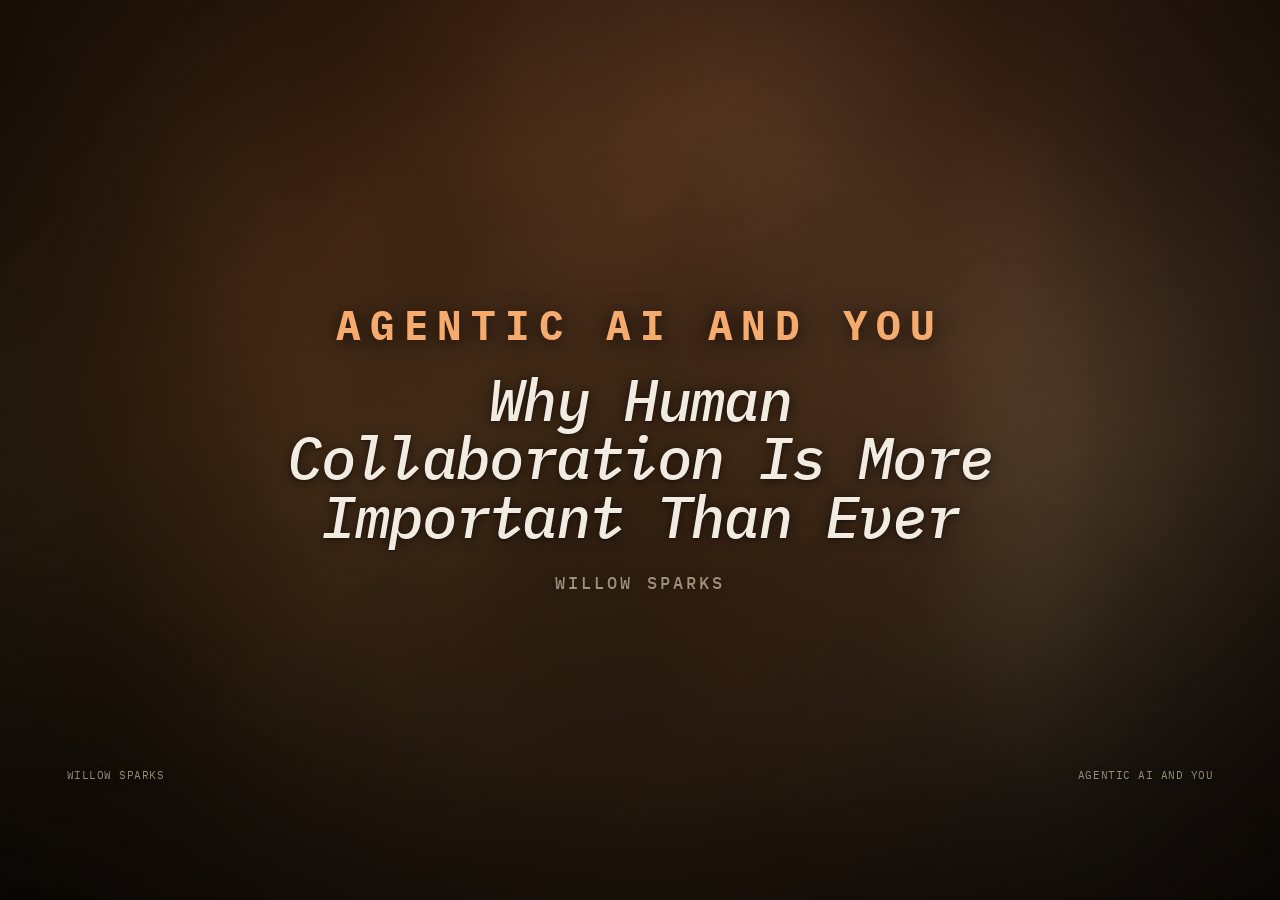
==== commit 2cfb2c07: "Tweak coordination is hard slide" ====
--- a/index.html
+++ b/index.html
@@ -1073,7 +1073,7 @@
             <ul class="dense">
             <li>The problems we deal with in &quot;big science&quot; are now too big for one person to solve</li>
             <li>Specialisation means people only understand &quot;their area&quot; and few people can see the <em>whole</em> system</li>
-            <li>We build teams and bureaucracies to fill the gaps, but this eventually leads to rot</li>
+            <li>In the worst case we end up with silos, obscure pipelines, duplicated work and cliques</li>
             </ul>
           </div>
           <div class="panel center">
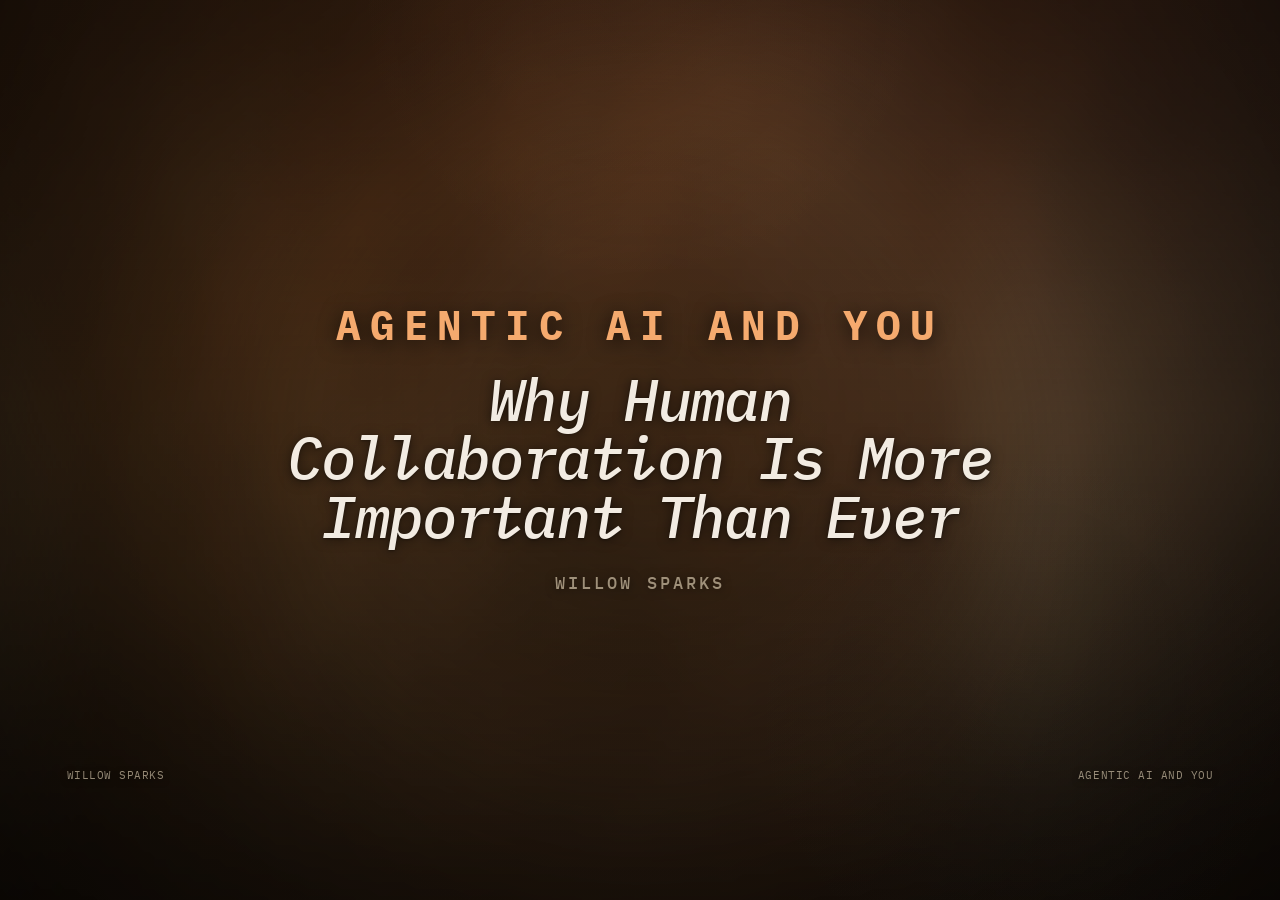
==== commit fdeef23f: "Improve slides" ====
--- a/index.html
+++ b/index.html
@@ -754,14 +754,7 @@
             <ul class="dense">
             <li>Scientific Computing Graduate since 2024 (nearly finished!) at Daresbury Labs</li>
             <li>Joined after finishing my MPhys at Lancaster University</li>
-            <li>Worked on various different cool projects in different groups in SCD, e.g.:
-            <ul>
-            <li>DFT Processing Tools</li>
-            <li>Monte-Carlo Simulators</li>
-            <li>Cryo-EM Compression Tools</li>
-            <li>and more!</li>
-            </ul>
-            </li>
+            <li>Worked on various different cool projects in different groups in SCD, but I'm not talking about those today</li>
             </ul>
           </div>
           <div class="panel center">
@@ -776,9 +769,10 @@
           <div class="panel">
             <h2>AI Agents</h2>
             <ul class="dense">
-            <li>This year, I’ve been spending most of my time working with AI and building AI agents.</li>
-            <li>It’s been a really weird year!</li>
-            <li>Rather than focusing on the technical stuff, I’d like to discuss how will this affect collaboration</li>
+            <li class="step hidden" data-step="1">This year, I’ve been spending most of my time working with AI and building AI agents.</li>
+            <li class="step hidden" data-step="2">It’s been a really weird year!</li>
+            <li class="step hidden" data-step="3">Rather than focusing on the technical stuff, I’d like to discuss how will this affect collaboration</li>
+            <li class="step hidden" data-step="4">My core feeling is that it's all about what we <em>choose</em> to do with it, and we can make the right choice.</li>
             </ul>
           </div>
           <div class="panel center">
@@ -809,7 +803,7 @@
                 <div class="flow-step">Think + Use tools</div>
                 <div class="flow-arrow">→</div>
                 <div class="flow-step query">Goal achieved?</div>
-                <div class="flow-arrow down">↓</div>
+                <div class="flow-arrow">→</div>
                 <div class="flow-step stop">Stop</div>
               </div>
               <div class="flow-loop">and a loop!</div>
@@ -867,7 +861,7 @@
             <h2>Some statistics - GitHub</h2>
             <ul class="dense">
             <li>There were ~1 billion commits to github in 2025. In April it reached 275 million per week</li>
-            <li>In February, around 4% of all commits were written by Claude Code.</li>
+            <li>In February, around 4% of all commits were written by Claude Code (which is only one tool)</li>
             </ul>
             <p class="small" style="margin-top: 20px;">(Source: GitHub)</p>
           </div>
@@ -946,6 +940,33 @@
 
       <!-- SLIDE 15 -->
       <section class="slide" data-slide="15">
+        <div class="frame">
+          <h2>How does this make you feel?</h2>
+          <ul class="dense">
+          <li class="step hidden" data-step="1">
+          <p>&quot;Wow! I can get so much more done!&quot;</p>
+          </li>
+          <li class="step hidden" data-step="2">
+          <p>&quot;We're all doomed! Help!&quot;</p>
+          </li>
+          <li class="step hidden" data-step="3">
+          <p>&quot;It's all going to blow over when the bubble pops...&quot;</p>
+          </li>
+          <li class="step hidden" data-step="4">
+          <p>There's probably people thinking 'I can fire all my staff, yay!'</p>
+          </li>
+          <li class="step hidden" data-step="5">
+          <p>In 6 months those people will think 'Oh god, why did I fire all my staff? Everything is broken!'</p>
+          </li>
+          <li class="step hidden" data-step="6">
+          <p><em>&quot;Ah, we're doing this again&quot;</em></p>
+          </li>
+          </ul>
+        </div>
+      </section>
+
+      <!-- SLIDE 16 -->
+      <section class="slide" data-slide="16">
         <div class="frame split split-60-40">
           <div class="panel">
             <h2>Personal Experience</h2>
@@ -953,8 +974,8 @@
             <li class="step hidden" data-step="1">When I joined in 2024, I was staunchly anti-AI</li>
             <li class="step hidden" data-step="2">Eventually, I relented in 2025 when I had 6 months to deal with some &quot;legacy code&quot;</li>
             <li class="step hidden" data-step="3">Carried on from there, trying to use tools mindfully</li>
-            <li class="step hidden" data-step="4">Since December 2025, I haven’t written a single line of code and have spent almost all my time designing AI agents</li>
-            <li class="step hidden" data-step="5">It’s been a weird flip</li>
+            <li class="step hidden" data-step="4">By December 2025, the capabilities reached the point that I felt it no longer made sense to write code myself.</li>
+            <li class="step hidden" data-step="5">...which is a very strange feeling</li>
             </ul>
           </div>
           <div class="panel center">
@@ -963,27 +984,11 @@
         </div>
       </section>
 
-      <!-- SLIDE 16 -->
-      <section class="slide statement-slide" data-slide="16">
+      <!-- SLIDE 17 -->
+      <section class="slide statement-slide" data-slide="17">
         <div class="frame center">
           <p class="eyebrow">Part I</p>
           <h2>How did we get here, and why?</h2>
-        </div>
-      </section>
-
-      <!-- SLIDE 17 -->
-      <section class="slide" data-slide="17">
-        <div class="frame frame-wide">
-          <h2>Raise your hand if you know the following:</h2>
-          <ul class="compact two-col-bullets">
-          <li class="step hidden" data-step="1">How to write a python script?</li>
-          <li class="step hidden" data-step="2">How to use git?</li>
-          <li class="step hidden" data-step="3">How to write GPU kernels?</li>
-          <li class="step hidden" data-step="4">How the Haber process works?</li>
-          <li class="step hidden" data-step="5">What AdS/CFT correspondence is and why it matters?</li>
-          <li class="step hidden" data-step="6">How to design an mRNA vaccine to fight against a global pandemic?</li>
-          <li class="step hidden" data-step="7">How to calculate magnetic susceptibility bandstructures using ab-initio methods?</li>
-          </ul>
         </div>
       </section>
 
@@ -1131,14 +1136,13 @@
       <section class="slide" data-slide="28">
         <div class="frame split split-60-40">
           <div class="panel">
-            <h2>Personal Experience - Myself</h2>
+            <h2>Myself</h2>
             <ul class="dense">
               <li>At this point, I don’t write any code</li>
               <li class="step hidden" data-step="1">It’s fun, and I’m a better engineer for it!</li>
               <li class="step hidden" data-step="2">It’s also been a really good learning tool, because I still make effort to learn.</li>
               <li class="step hidden" data-step="3">But this all only works because I know how software development works</li>
-              <li class="step hidden" data-step="4">Software was so easy for AI to “automate” because software is verifiable.</li>
-              <li class="step hidden" data-step="5">This is not “a normal jump in abstraction”</li>
+              <li class="step hidden" data-step="4">This is not “a normal jump in abstraction”</li>
             </ul>
           </div>
           <div class="panel center">
@@ -1153,8 +1157,8 @@
           <div class="panel">
             <h2>Teamwork</h2>
             <ul class="dense">
-            <li class="step hidden" data-step="1">AI reduces barriers for collaboration</li>
-            <li class="step hidden" data-step="2">Makes it easier to centralise, share and standardise information</li>
+            <li class="step hidden" data-step="1">AI <em>can</em> reduce barriers for collaboration.</li>
+            <li class="step hidden" data-step="2">Makes it easier to centralise, share and standardise information.</li>
             <li class="step hidden" data-step="3">Helps translate between specialist “languages” so different disciplines can actually talk to each other</li>
             </ul>
           </div>
@@ -1171,40 +1175,59 @@
           <div class="panel">
             <h2>Slop Cannons</h2>
             <ul class="dense">
-            <li class="step hidden" data-step="1">Rolling out AI tools with no training is terrible</li>
-            <li class="step hidden" data-step="2">It’s too easy to trust AI if you don’t understand what it’s done</li>
+            <li class="step hidden" data-step="1">It’s too easy to trust AI if you don’t understand what it’s done</li>
+            <li class="step hidden" data-step="2"><em>This then puts a burden on the other people you work with</em></li>
             <li class="step hidden" data-step="3">Laziness with AI is infinitely worse than laziness without AI</li>
             </ul>
           </div>
           <div class="panel center">
-            <img src="images/slide-30-img-128.png" alt="" data-step="3" class="panel-image step hidden" />
+            <img src="images/slide-30-img-128.png" alt="" data-step="2" class="panel-image step hidden" />
           </div>
         </div>
       </section>
 
       <!-- SLIDE 31 -->
-      <section class="slide title-slide center" data-slide="31">
+      <section class="slide" data-slide="31">
+        <div class="frame">
+          <h2>This isn't actually about AI</h2>
+          <ul class="dense">
+          <li class="step hidden" data-step="1">This is about how we <em>work with each other.</em></li>
+          <li class="step hidden" data-step="2">Rejecting collaboration will always lead to worse outcomes.</li>
+          <li class="step hidden" data-step="3">We can choose to use and build technology in a way that promotes collaboration.
+          <ul>
+          <li><em>Lowering barriers to entry or filtering out people?</em></li>
+          <li><em>Navigating complex pipelines or building arcane monstrosities</em></li>
+          <li><em>Open source or locking things down?</em></li>
+          </ul>
+          </li>
+          <li class="step hidden" data-step="4"><strong>This is true of any technology.</strong></li>
+          </ul>
+        </div>
+      </section>
+
+      <!-- SLIDE 32 -->
+      <section class="slide title-slide center" data-slide="32">
         <div class="frame center">
-          <h1>Expertise is still needed!</h1>
-        </div>
-      </section>
-
-      <!-- SLIDE 32 -->
-      <section class="slide" data-slide="32">
+          <h2>Expertise is still needed!</h2>
+          <h2><em>People</em> are still needed</h2>
+        </div>
+      </section>
+
+      <!-- SLIDE 33 -->
+      <section class="slide" data-slide="33">
         <div class="frame">
           <h2>Some closing thoughts</h2>
           <ul class="dense">
           <li class="step hidden" data-step="1">Agentic AI is one of the most powerful tools we have for breaking through complexity, and the limits really are your imagination.</li>
-          <li class="step hidden" data-step="2">But blindly trusting AI does <em>not</em> work, and is a real danger</li>
-          <li class="step hidden" data-step="3">This problem isn’t solved by ignoring AI</li>
-          <li class="step hidden" data-step="4">Even if AI could “do everything” it would still be more important to learn how things work</li>
-          <li class="step hidden" data-step="5">Expertise from other people outside your discipline is <em>vital</em></li>
+          <li class="step hidden" data-step="2">But blindly trusting AI does <em>not</em> work, and is a real danger.</li>
+          <li class="step hidden" data-step="3">This problem isn’t solved by ignoring AI.</li>
+          <li class="step hidden" data-step="4">Keeping your feet on the ground and being <em>human</em> will.</li>
           </ul>
         </div>
       </section>
 
-      <!-- SLIDE 33 -->
-      <section class="slide title-slide center" data-slide="33">
+      <!-- SLIDE 34 -->
+      <section class="slide title-slide center" data-slide="34">
         <div class="frame center">
           <h1>Thanks for listening!</h1>
         </div>
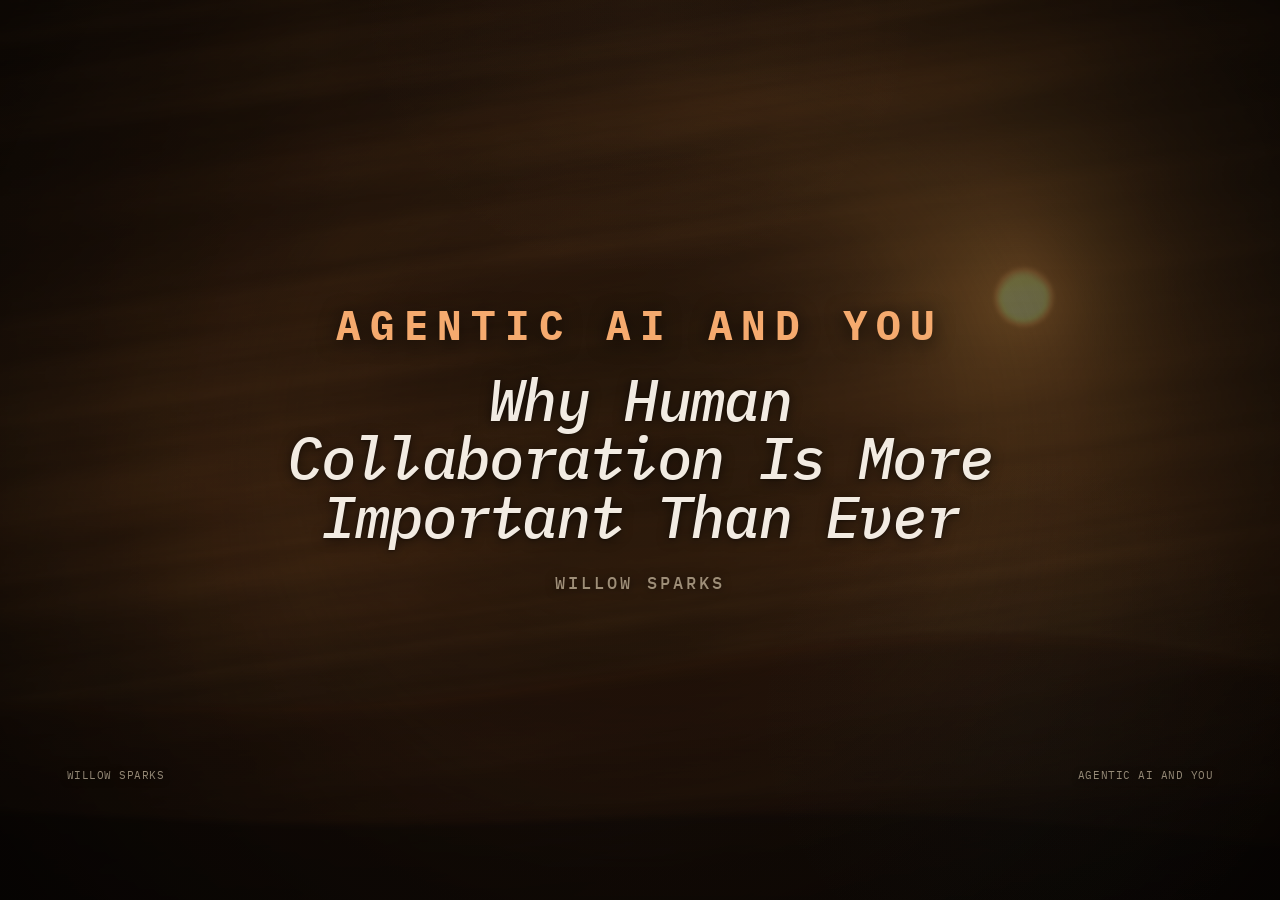
==== commit 7496099d: "feat(shader): add directional desert sandstorm" ====
--- a/index.html
+++ b/index.html
@@ -1254,160 +1254,146 @@
 uniform vec2 iResolution;
 uniform float iTime;
 
-// pseudo-random unit gradients for classic Perlin noise
 vec2 perlinHash2(vec2 p) {
   float n = fract(sin(dot(p, vec2(127.1, 311.7))) * 43758.5453123);
   vec2 g = fract(vec2(n * 256.0, n * 65536.0)) * 2.0 - 1.0;
   return g / (length(g) + 0.001);
 }
 
-// classic 2D Perlin noise, output 0..1
 float perlin(vec2 p) {
   vec2 i = floor(p);
   vec2 f = fract(p);
-  f = f * f * f * (f * (f * 6.0 - 15.0) + 10.0);
-
-  vec2 g00 = perlinHash2(i + vec2(0.0, 0.0));
-  vec2 g10 = perlinHash2(i + vec2(1.0, 0.0));
-  vec2 g01 = perlinHash2(i + vec2(0.0, 1.0));
-  vec2 g11 = perlinHash2(i + vec2(1.0, 1.0));
-
-  float d00 = dot(g00, f - vec2(0.0, 0.0));
-  float d10 = dot(g10, f - vec2(1.0, 0.0));
-  float d01 = dot(g01, f - vec2(0.0, 1.0));
-  float d11 = dot(g11, f - vec2(1.0, 1.0));
-
-  return mix(mix(d00, d10, f.x), mix(d01, d11, f.x), f.y) * 0.5 + 0.5;
-}
-
-// layered fractal Perlin noise
-float fbmPerlin(vec2 p) {
-  float v = 0.0;
-  float a = 0.5;
+  vec2 u = f * f * f * (f * (f * 6.0 - 15.0) + 10.0);
+
+  float d00 = dot(perlinHash2(i), f);
+  float d10 = dot(perlinHash2(i + vec2(1.0, 0.0)), f - vec2(1.0, 0.0));
+  float d01 = dot(perlinHash2(i + vec2(0.0, 1.0)), f - vec2(0.0, 1.0));
+  float d11 = dot(perlinHash2(i + vec2(1.0, 1.0)), f - vec2(1.0, 1.0));
+
+  return mix(mix(d00, d10, u.x), mix(d01, d11, u.x), u.y) * 0.5 + 0.5;
+}
+
+float fbm(vec2 p) {
+  float value = 0.0;
+  float amplitude = 0.5;
   for (int i = 0; i < 5; i++) {
-    v += a * perlin(p);
-    p *= 2.0;
-    a *= 0.5;
+    value += amplitude * perlin(p);
+    p = p * 2.03 + vec2(17.1, 9.2);
+    amplitude *= 0.5;
   }
-  return v;
-}
-
-mat2 rotate(float a) {
-  float c = cos(a), s = sin(a);
-  return mat2(c, -s, s, c);
-}
-
-// smooth, meandering drift vector: each layer gets its own chaotic path
-vec2 meander(vec2 p, float t, float seed) {
-  float s = seed * 7.3;
-  float x = fbmPerlin(p * 0.6 + vec2(t * 0.09 + s, s));
-  float y = fbmPerlin(p * 0.6 + vec2(s + 3.0, t * 0.11 + s));
-  return (vec2(x, y) * 2.0 - 1.0);
-}
-
-// a single slow, warped blob field
-float blobField(vec2 uv, float t, float seed, float scale) {
-  float angle = (fbmPerlin(vec2(t * 0.03, seed)) - 0.5) * 6.28;
-  vec2 p = rotate(angle) * uv * scale;
-  vec2 drift = meander(uv * 0.9 + seed, t, seed);
-  return fbmPerlin(p + drift * 1.8);
-}
-
-// simple pseudo-random
-float rand(vec2 p) {
-  return fract(sin(dot(p, vec2(12.9898, 78.233))) * 43758.5453);
-}
-
-// slow drifting warm ember particles
-float embers(vec2 uv, float t) {
-  float v = 0.0;
-  for (int i = 0; i < 55; i++) {
-    float fi = float(i);
-    float speed = 0.03 + 0.05 * fract(fi * 0.37);
-    float size = 0.004 + 0.007 * fract(fi * 0.71);
-
-    float x = fract(fi * 0.13 + t * speed * 0.25 + sin(t * 0.06 + fi) * 0.10);
-    float y = fract(fi * 0.29 - t * speed * 0.40 + cos(t * 0.05 + fi * 1.3) * 0.08);
-
-    vec2 pos = vec2(x, y);
-    vec2 wrap = abs(uv - pos);
-    wrap = min(wrap, 1.0 - wrap);
-
-    float d = length(wrap);
-    float sparkle = 0.5 + 0.5 * sin(t * (1.2 + fract(fi * 0.53)) + fi);
-    v += smoothstep(size * 5.0, size, d) * sparkle * 0.055;
-  }
-  return v;
-}
-
-// slow rotating light rays / god-rays
-float godRays(vec2 uv, float t) {
-  vec2 center = uv - 0.5;
-  float angle = atan(center.y, center.x) + t * 0.08;
-  float rays = sin(angle * 8.0 + t * 0.15) * 0.5 + 0.5;
-  rays += sin(angle * 14.0 - t * 0.22) * 0.5 + 0.5;
-  rays *= 0.5;
-  float dist = length(center) * 1.6;
-  float falloff = exp(-dist * 1.8);
-  return smoothstep(0.35, 0.85, rays) * falloff * 0.18;
-}
-
-// subtle, slow aurora-like haze that drifts and folds
-float aurora(vec2 uv, float t) {
-  vec2 p = uv * vec2(2.8, 1.5);
-  float drift = fbmPerlin(p * 0.6 + vec2(t * 0.08, t * 0.05)) * 2.5;
-  float wave = sin(p.x * 1.8 + t * 0.22 + drift) * 0.5 + 0.5;
-  float y = uv.y * 1.6 - 0.75 + sin(uv.x * 2.2 + t * 0.12) * 0.22 + cos(t * 0.18 + uv.x * 1.4) * 0.12;
-  float band = smoothstep(0.52, 0.82, wave) * exp(-y * y * 3.2);
-  return band * 0.24;
+  return value / 0.96875;
+}
+
+// A sheet of airborne sand stretched along the wind direction. Time only
+// advances in one direction: none of the layers reverse or pulse in place.
+float sandVeil(vec2 p, float t, float scale, float speed, float seed) {
+  vec2 windDir = normalize(vec2(1.0, 0.14));
+  vec2 windNormal = vec2(-windDir.y, windDir.x);
+  float along = dot(p, windDir);
+  float across = dot(p, windNormal);
+
+  float bend = fbm(vec2(along * 0.45 - t * speed * 0.18,
+                        across * 2.0 + seed));
+  vec2 samplePoint = vec2(
+    (along - t * speed + bend * 0.30) * scale,
+    (across + (bend - 0.5) * 0.08) * scale * 8.0
+  );
+
+  float body = fbm(samplePoint + vec2(seed * 7.3, seed * 2.1));
+  float detail = fbm(samplePoint * vec2(1.7, 2.4)
+                   + vec2(-t * speed * 0.45, seed * 11.0));
+  body = mix(body, detail, 0.28);
+
+  return smoothstep(0.43, 0.73, body);
+}
+
+float duneNoise(float x, float seed) {
+  return fbm(vec2(x, seed));
 }
 
 void main() {
   vec2 uv = gl_FragCoord.xy / iResolution.xy;
-  float t = iTime * 0.38;
-
-  // base dark warm void
-  vec3 color = vec3(0.20, 0.12, 0.07);
-
-  // firm but not overwhelming global breathing pulse
-  float breathe = 0.72 + 0.28 * sin(t * 0.95);
-
-  // large warm amber blobs drifting on independent random paths
-  float a = blobField(uv, t, 1.0, 1.6);
-  float maskA = smoothstep(0.26, 0.74, a);
-  color += vec3(0.84, 0.46, 0.19) * maskA * 0.75 * breathe;
-
-  // cooler teal blobs, smaller and faster, wandering elsewhere
-  float b = blobField(uv + vec2(3.7, -2.2), t * 0.90, 4.3, 2.4);
-  float maskB = smoothstep(0.32, 0.68, b);
-  color += vec3(0.48, 0.78, 0.74) * maskB * 0.34 * (0.78 + 0.35 * sin(t * 1.6));
-
-  // deep rust/brown undercurrents
-  float c = blobField(uv * 0.7 + vec2(-1.8, 2.4), t * 0.60, 7.1, 1.25);
-  float maskC = smoothstep(0.24, 0.76, c);
-  color += vec3(0.64, 0.28, 0.13) * maskC * 0.32 * breathe;
-
-  // bright wandering highlight
-  vec2 sunPos = vec2(
-    0.5 + 0.42 * meander(vec2(t * 0.10), t * 0.5, 2.0).x,
-    0.5 + 0.34 * meander(vec2(t * 0.08), t * 0.5, 5.0).y
-  );
-  float sunDist = length((uv - sunPos) * vec2(1.0, 1.5));
-  float sunGlow = exp(-sunDist * 2.6) * (0.75 + 0.55 * sin(t * 1.4));
-  color += vec3(1.0, 0.62, 0.30) * sunGlow * 0.34;
-
-  // subtle color shift / chromatic drift
-  color.r += 0.04 * sin(t * 0.6 + uv.y * 3.0);
-  color.b += 0.03 * cos(t * 0.5 + uv.x * 2.5);
-
-  // subtle drifting aurora haze
-  float band = aurora(uv, t);
-  color += vec3(0.62, 0.82, 0.72) * band;
-  color += vec3(0.85, 0.45, 0.22) * band * 0.45;
-
-  // vignette to keep focus on the slide
-  float vig = 1.0 - smoothstep(0.33, 1.05, length((uv - 0.5) * 1.55));
-  color *= 0.64 + 0.36 * vig;
+  float aspect = iResolution.x / iResolution.y;
+  vec2 p = (uv - 0.5) * vec2(aspect, 1.0);
+  float t = iTime;
+
+  // Burnt sky, brightest at the dust-choked horizon.
+  vec3 zenith = vec3(0.085, 0.045, 0.022);
+  vec3 horizonColor = vec3(0.54, 0.285, 0.105);
+  float horizonGlow = exp(-abs(uv.y - 0.38) * 2.8);
+  vec3 color = mix(zenith, horizonColor, horizonGlow * 0.74);
+
+  // Broad sheets first, then narrower streams moving faster in the foreground.
+  // Different speeds prevent the storm from reading as one translated texture.
+  float farVeil = sandVeil(p, t, 0.72, 0.055, 1.7);
+  float midVeil = sandVeil(p + vec2(0.0, 0.07), t, 1.15, 0.095, 4.2);
+  float nearVeil = sandVeil(p - vec2(0.0, 0.12), t, 1.85, 0.155, 8.6);
+
+  float airborne = farVeil * 0.34 + midVeil * 0.32 + nearVeil * 0.20;
+  float groundLift = 1.0 - smoothstep(0.15, 0.72, uv.y);
+  airborne += nearVeil * groundLift * 0.26;
+
+  vec3 rustDust = vec3(0.53, 0.245, 0.075);
+  vec3 goldDust = vec3(0.93, 0.585, 0.245);
+  color += rustDust * farVeil * 0.24;
+  color += goldDust * midVeil * 0.28;
+  color += vec3(1.0, 0.70, 0.34) * nearVeil * groundLift * 0.25;
+
+  // A few long, translucent wind lanes cut through the larger veils.
+  vec2 windDir = normalize(vec2(1.0, 0.14));
+  vec2 windNormal = vec2(-windDir.y, windDir.x);
+  float along = dot(p, windDir);
+  float across = dot(p, windNormal);
+  float laneWarp = fbm(vec2(along * 0.55 - t * 0.045, across * 2.3));
+  float lanes = fbm(vec2(along * 0.9 - t * 0.22,
+                         across * 16.0 + laneWarp * 2.5));
+  lanes = smoothstep(0.58, 0.78, lanes) * (0.35 + 0.65 * groundLift);
+  color += vec3(0.92, 0.56, 0.22) * lanes * 0.22;
+
+  // A hard sun seen through the storm, kept off-center behind the slide content.
+  vec2 sunPosition = vec2(0.80, 0.67);
+  vec2 sunDelta = (uv - sunPosition) * vec2(aspect, 1.0);
+  float sunDistance = length(sunDelta);
+  float sunDisc = 1.0 - smoothstep(0.020, 0.037, sunDistance);
+  float sunHalo = exp(-sunDistance * 8.5) + exp(-sunDistance * 2.8) * 0.18;
+  float sunOcclusion = 0.50 + 0.50 * (1.0 - midVeil);
+  color += vec3(1.0, 0.70, 0.31) * sunHalo * 0.65 * sunOcclusion;
+  color += vec3(1.0, 0.84, 0.56) * sunDisc * 0.75 * sunOcclusion;
+
+  // Three dune silhouettes. Their motion is nearly imperceptible while airborne
+  // sand moves above them, grounding the scene instead of making it all swim.
+  float farHeight = 0.225
+                  + 0.045 * sin(p.x * 2.2 + 1.0)
+                  + 0.025 * sin(p.x * 4.7 - 0.4)
+                  + 0.022 * (duneNoise(p.x * 1.2 + t * 0.004, 3.0) - 0.5);
+  float farDune = 1.0 - smoothstep(farHeight, farHeight + 0.012, uv.y);
+  float farCrest = exp(-abs(uv.y - farHeight) * 145.0);
+  color = mix(color, vec3(0.31, 0.135, 0.047), farDune * 0.72);
+  color += vec3(0.77, 0.37, 0.10) * farCrest * 0.14;
+
+  float midHeight = 0.145
+                  + 0.060 * sin(p.x * 1.55 - 1.4)
+                  + 0.020 * sin(p.x * 3.8 + 0.8)
+                  + 0.018 * (duneNoise(p.x * 0.9 - t * 0.003, 7.0) - 0.5);
+  float midDune = 1.0 - smoothstep(midHeight, midHeight + 0.014, uv.y);
+  float midCrest = exp(-abs(uv.y - midHeight) * 125.0);
+  color = mix(color, vec3(0.205, 0.082, 0.030), midDune * 0.88);
+  color += vec3(0.62, 0.275, 0.075) * midCrest * 0.13;
+
+  float nearHeight = 0.055
+                   + 0.035 * sin(p.x * 1.25 + 2.1)
+                   + 0.012 * sin(p.x * 5.0);
+  float nearDune = 1.0 - smoothstep(nearHeight, nearHeight + 0.012, uv.y);
+  color = mix(color, vec3(0.105, 0.040, 0.018), nearDune);
+
+  // Let airborne sand softly veil the dune edges.
+  color += vec3(0.58, 0.27, 0.075) * airborne * groundLift * 0.10;
+
+  // Keep the center legible, darken the far edges, and preserve warm highlights.
+  float vignette = 1.0 - smoothstep(0.35, 0.98,
+      length((uv - 0.5) * vec2(1.35, 1.10)));
+  color *= 0.66 + 0.34 * vignette;
+  color = pow(max(color, 0.0), vec3(0.92));
 
   gl_FragColor = vec4(color, 1.0);
 }
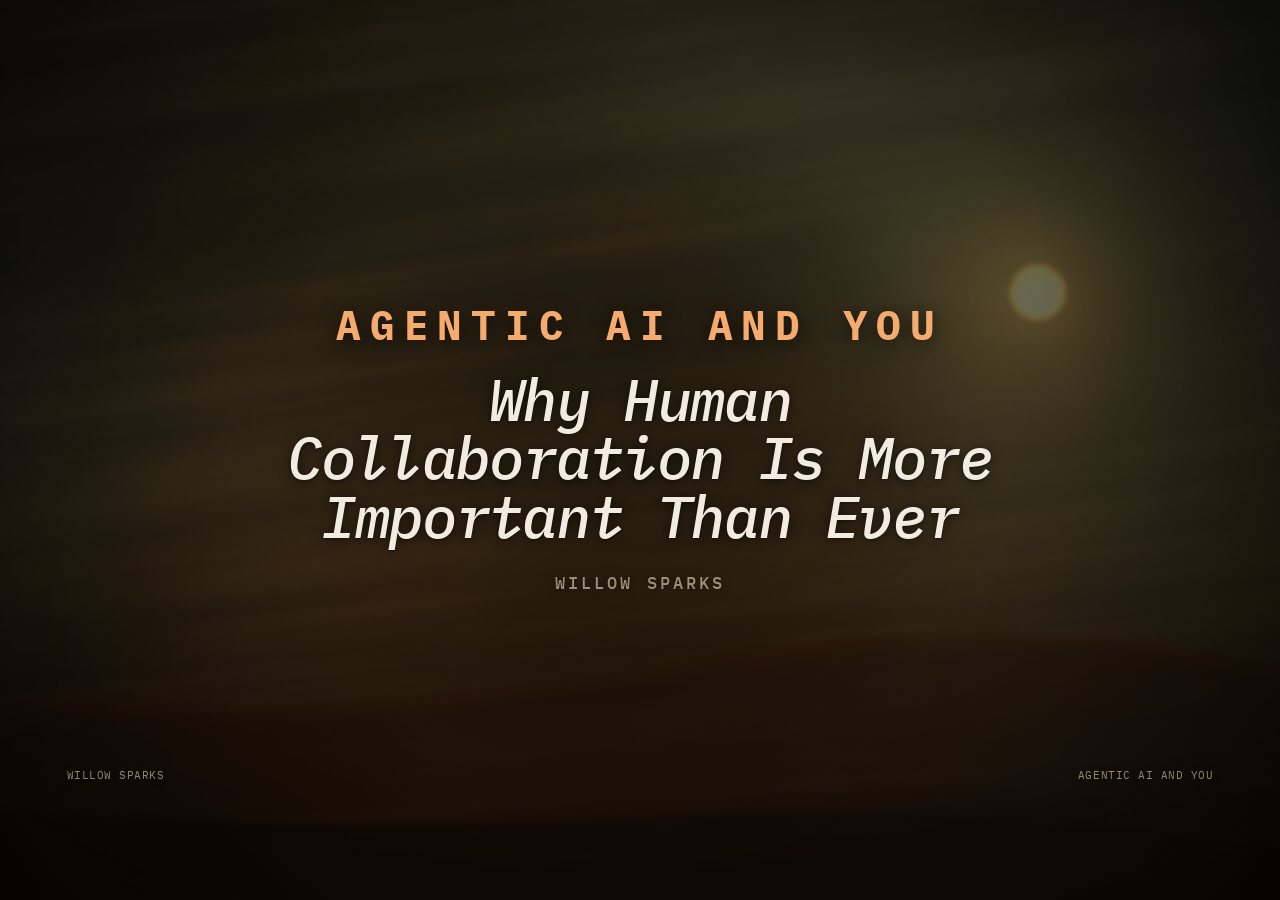
==== commit cdf3f409: "feat(shader): add shifting teal weather" ====
--- a/index.html
+++ b/index.html
@@ -1287,21 +1287,27 @@
 // A sheet of airborne sand stretched along the wind direction. Time only
 // advances in one direction: none of the layers reverse or pulse in place.
 float sandVeil(vec2 p, float t, float scale, float speed, float seed) {
-  vec2 windDir = normalize(vec2(1.0, 0.14));
+  // Each altitude has a slightly different crosswind, breaking up the rigid
+  // parallel motion while preserving the storm's dominant direction.
+  float slope = 0.11 + 0.035 * sin(seed * 1.91);
+  vec2 windDir = normalize(vec2(1.0, slope));
   vec2 windNormal = vec2(-windDir.y, windDir.x);
   float along = dot(p, windDir);
   float across = dot(p, windNormal);
 
-  float bend = fbm(vec2(along * 0.45 - t * speed * 0.18,
+  // The sine changes velocity, not direction. Its derivative is always smaller
+  // than the base speed, so the sand surges and lulls but never reverses.
+  float travel = t * speed + 0.06 * sin(t * 0.23 + seed * 1.7);
+  float bend = fbm(vec2(along * 0.45 - travel * 0.18,
                         across * 2.0 + seed));
   vec2 samplePoint = vec2(
-    (along - t * speed + bend * 0.30) * scale,
+    (along - travel + bend * 0.30) * scale,
     (across + (bend - 0.5) * 0.08) * scale * 8.0
   );
 
   float body = fbm(samplePoint + vec2(seed * 7.3, seed * 2.1));
   float detail = fbm(samplePoint * vec2(1.7, 2.4)
-                   + vec2(-t * speed * 0.45, seed * 11.0));
+                   + vec2(-travel * 0.45, seed * 11.0));
   body = mix(body, detail, 0.28);
 
   return smoothstep(0.43, 0.73, body);
@@ -1309,6 +1315,25 @@
 
 float duneNoise(float x, float seed) {
   return fbm(vec2(x, seed));
+}
+
+// Mineral-teal weather that slowly arrives across the whole storm, peaks, and
+// recedes to amber again. One cycle lasts roughly seventy seconds.
+float tealWeather(vec2 uv, float t) {
+  float slow = t * 0.025;
+  float fold = fbm(vec2(uv.x * 1.25 - slow * 0.25,
+                        uv.y * 1.9 + slow * 0.08));
+  float texture = 0.5 + 0.5 * sin(
+      uv.x * 5.0 + uv.y * 2.2 + fold * 4.0 - slow);
+  texture = 0.48 + 0.52 * smoothstep(0.12, 0.88, texture);
+
+  // Keep a little more color in the sky and airborne dust than on the ground.
+  float atmosphere = smoothstep(0.10, 0.46, uv.y);
+  atmosphere *= 1.0 - 0.22 * smoothstep(0.84, 1.0, uv.y);
+
+  float cycle = 0.5 + 0.5 * sin(t * 0.09);
+  float presence = smoothstep(0.20, 0.86, cycle);
+  return clamp(presence * atmosphere * texture, 0.0, 1.0);
 }
 
 void main() {
@@ -1335,8 +1360,9 @@
 
   vec3 rustDust = vec3(0.53, 0.245, 0.075);
   vec3 goldDust = vec3(0.93, 0.585, 0.245);
+  float warmPhase = 0.92 + 0.08 * sin(t * 0.13 + uv.x * 1.9);
   color += rustDust * farVeil * 0.24;
-  color += goldDust * midVeil * 0.28;
+  color += goldDust * midVeil * 0.28 * warmPhase;
   color += vec3(1.0, 0.70, 0.34) * nearVeil * groundLift * 0.25;
 
   // A few long, translucent wind lanes cut through the larger veils.
@@ -1350,8 +1376,20 @@
   lanes = smoothstep(0.58, 0.78, lanes) * (0.35 + 0.65 * groundLift);
   color += vec3(0.92, 0.56, 0.22) * lanes * 0.22;
 
+  // The entire atmosphere gradually turns mineral-teal and then clears, rather
+  // than carrying a permanent colored band across the frame.
+  float tealArrival = tealWeather(uv, t);
+  float tealDust = tealArrival * (0.78 + 0.22 * farVeil);
+  vec3 tealBody = vec3(0.075, 0.43, 0.41);
+  vec3 tealLight = vec3(0.20, 0.68, 0.62);
+  color = mix(color, tealBody, tealDust * 0.30);
+  color += tealLight * tealDust * (0.09 + 0.08 * midVeil);
+
   // A hard sun seen through the storm, kept off-center behind the slide content.
-  vec2 sunPosition = vec2(0.80, 0.67);
+  vec2 sunPosition = vec2(
+    0.80 + 0.012 * sin(t * 0.07),
+    0.67 + 0.008 * sin(t * 0.05 + 1.6)
+  );
   vec2 sunDelta = (uv - sunPosition) * vec2(aspect, 1.0);
   float sunDistance = length(sunDelta);
   float sunDisc = 1.0 - smoothstep(0.020, 0.037, sunDistance);
@@ -1388,6 +1426,11 @@
 
   // Let airborne sand softly veil the dune edges.
   color += vec3(0.58, 0.27, 0.075) * airborne * groundLift * 0.10;
+
+  // Slow chromatic weather: warm and cool tones pass across the frame without
+  // changing the density or direction of the storm itself.
+  color.r += 0.018 * sin(t * 0.14 + uv.y * 3.0);
+  color.b += 0.014 * cos(t * 0.11 + uv.x * 2.5);
 
   // Keep the center legible, darken the far edges, and preserve warm highlights.
   float vignette = 1.0 - smoothstep(0.35, 0.98,
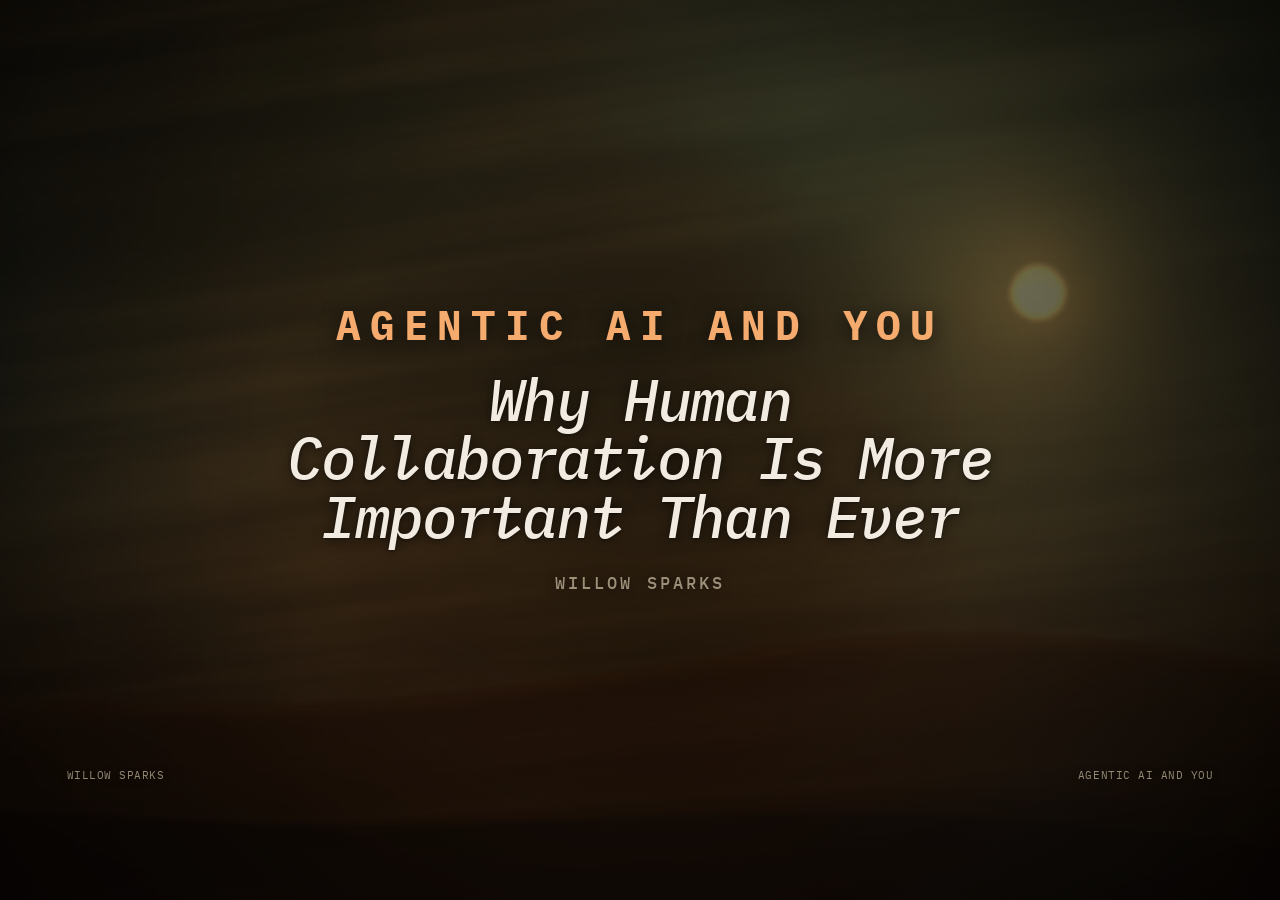
==== commit 28a107ce: "rebuild slides" ====
--- a/index.html
+++ b/index.html
@@ -944,7 +944,7 @@
           <h2>How does this make you feel?</h2>
           <ul class="dense">
           <li class="step hidden" data-step="1">
-          <p>&quot;Wow! I can get so much more done!&quot;</p>
+          <p>&quot;Wow! I can do so much cool stuff now!&quot;</p>
           </li>
           <li class="step hidden" data-step="2">
           <p>&quot;We're all doomed! Help!&quot;</p>
@@ -1220,7 +1220,7 @@
           <ul class="dense">
           <li class="step hidden" data-step="1">Agentic AI is one of the most powerful tools we have for breaking through complexity, and the limits really are your imagination.</li>
           <li class="step hidden" data-step="2">But blindly trusting AI does <em>not</em> work, and is a real danger.</li>
-          <li class="step hidden" data-step="3">This problem isn’t solved by ignoring AI.</li>
+          <li class="step hidden" data-step="3">This problem isn’t solved by ignoring it.#</li>
           <li class="step hidden" data-step="4">Keeping your feet on the ground and being <em>human</em> will.</li>
           </ul>
         </div>
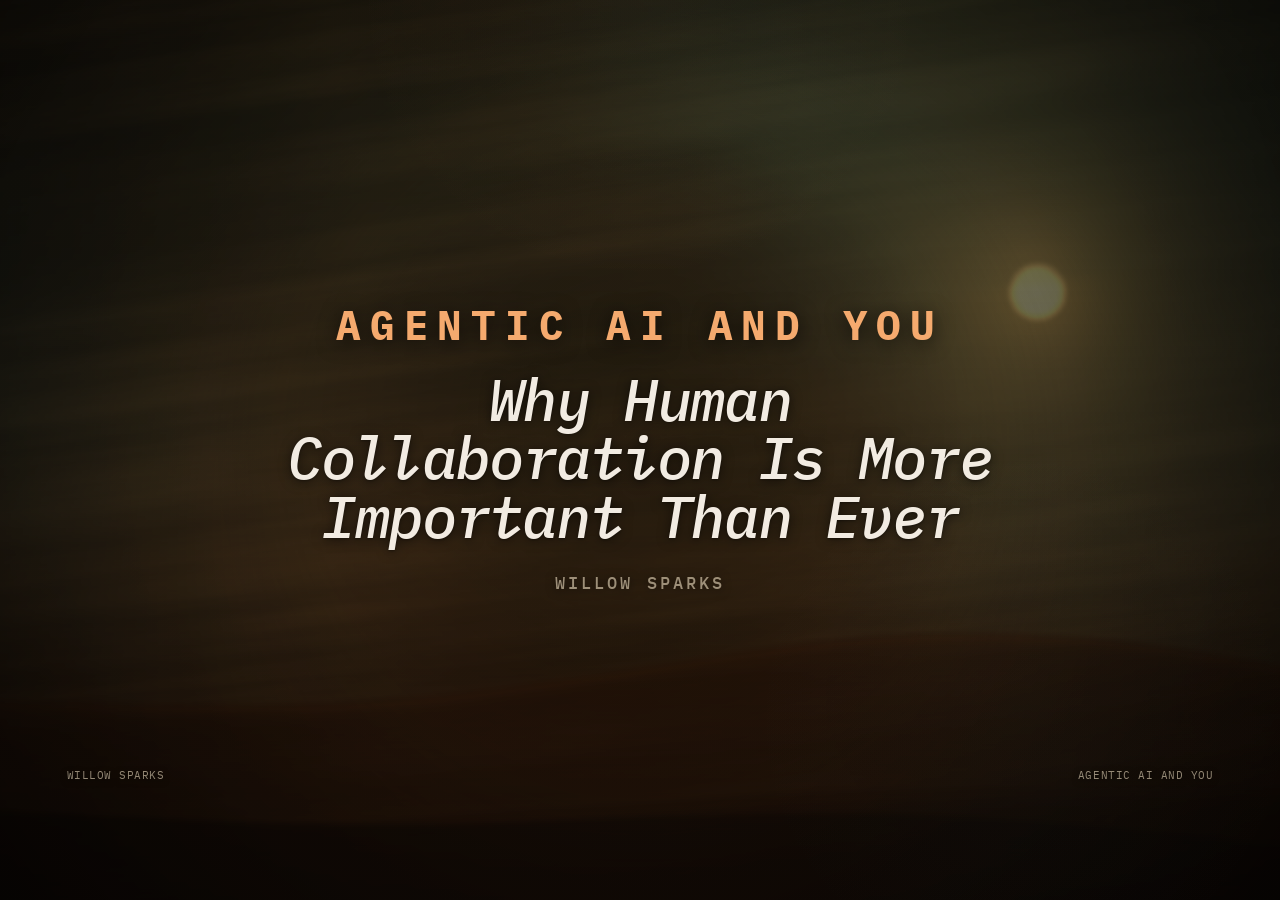
==== commit 7d65a1f9: "Remove random #" ====
--- a/index.html
+++ b/index.html
@@ -1220,7 +1220,7 @@
           <ul class="dense">
           <li class="step hidden" data-step="1">Agentic AI is one of the most powerful tools we have for breaking through complexity, and the limits really are your imagination.</li>
           <li class="step hidden" data-step="2">But blindly trusting AI does <em>not</em> work, and is a real danger.</li>
-          <li class="step hidden" data-step="3">This problem isn’t solved by ignoring it.#</li>
+          <li class="step hidden" data-step="3">This problem isn’t solved by ignoring it.</li>
           <li class="step hidden" data-step="4">Keeping your feet on the ground and being <em>human</em> will.</li>
           </ul>
         </div>
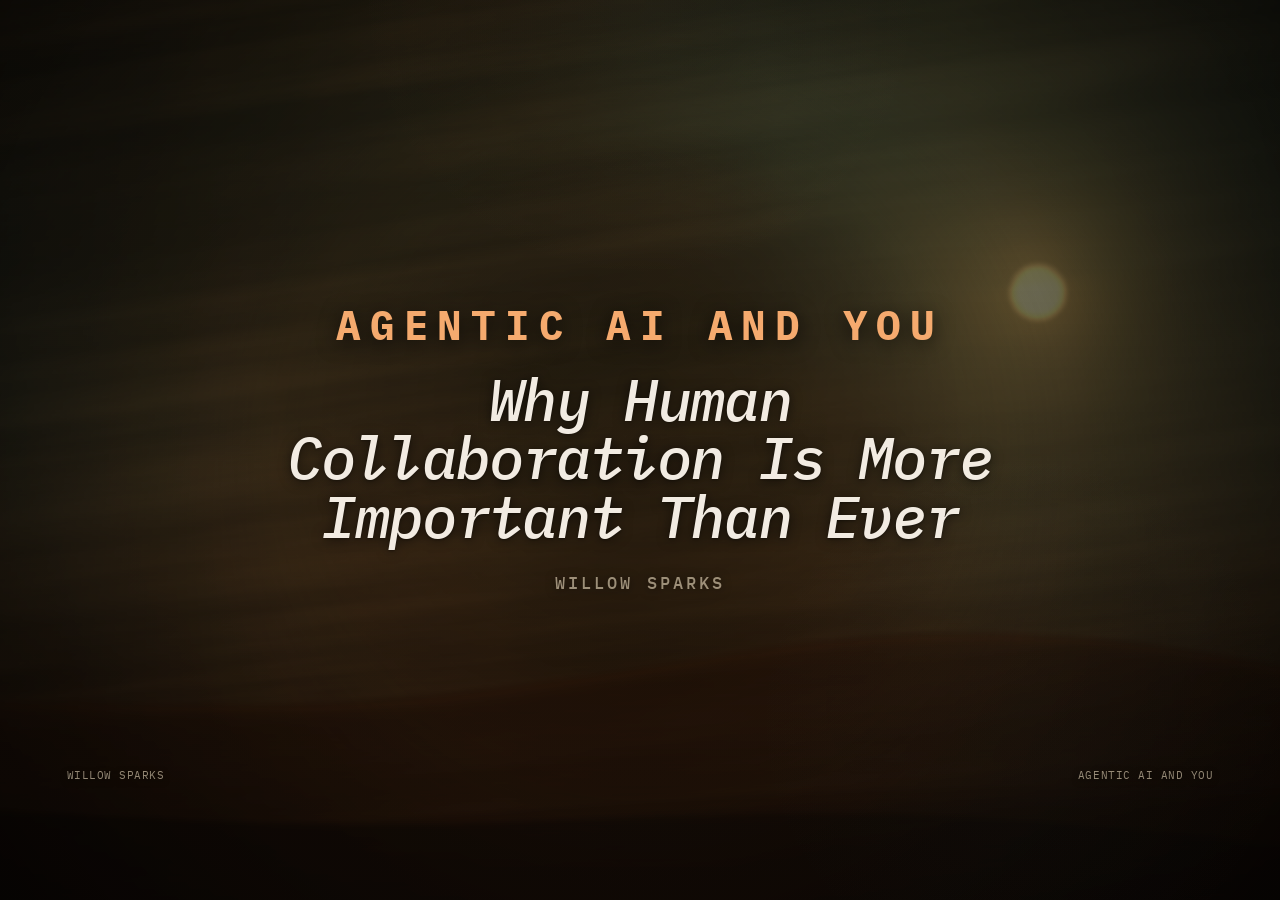
==== commit c927d40f: "tweak final slide" ====
--- a/index.html
+++ b/index.html
@@ -1220,8 +1220,8 @@
           <ul class="dense">
           <li class="step hidden" data-step="1">Agentic AI is one of the most powerful tools we have for breaking through complexity, and the limits really are your imagination.</li>
           <li class="step hidden" data-step="2">But blindly trusting AI does <em>not</em> work, and is a real danger.</li>
-          <li class="step hidden" data-step="3">This problem isn’t solved by ignoring it.</li>
-          <li class="step hidden" data-step="4">Keeping your feet on the ground and being <em>human</em> will.</li>
+          <li class="step hidden" data-step="3">Keeping your feet on the ground and being <em>human</em> will.</li>
+          <li class="step hidden" data-step="4">Push others around you to do things better.</li>
           </ul>
         </div>
       </section>
